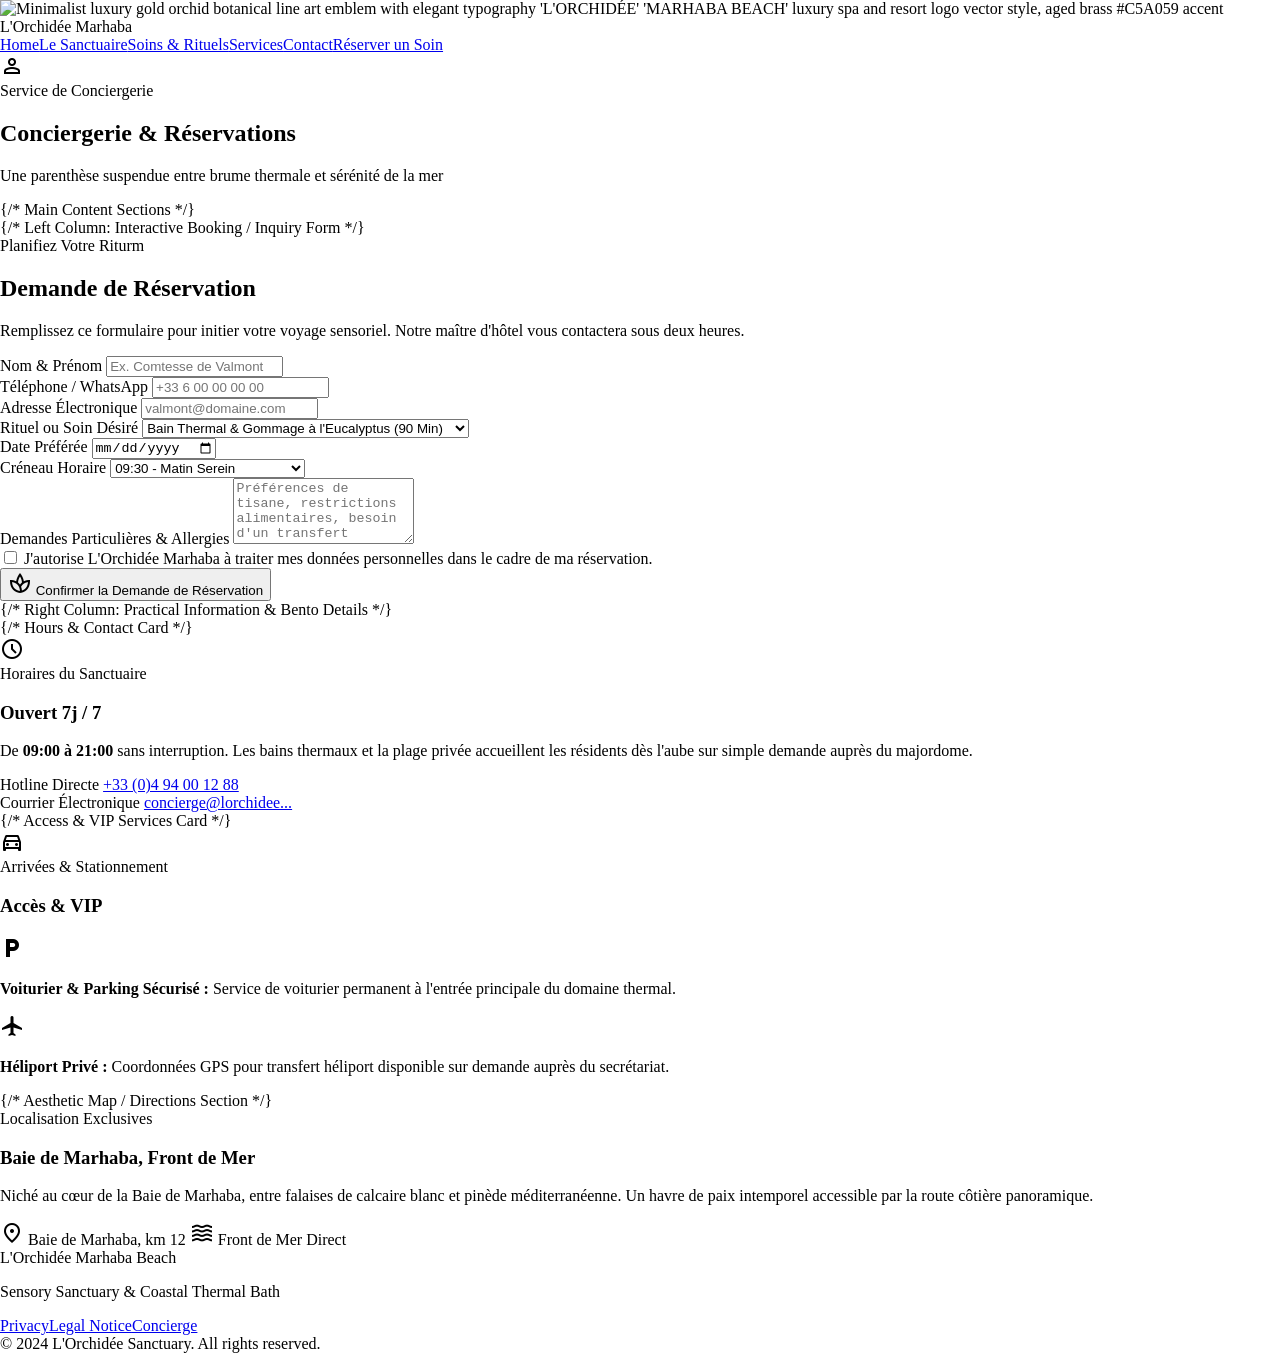
==== contact.html @ 9eafeb80 "Release: Spa L'Orchidée Marhaba Beach luxury website Co-authored-by: OpenBot <335604065+openbotgit[b" ====
<!DOCTYPE html>

<html lang="en"><head><meta charset="utf-8"/><meta content="width=device-width, initial-scale=1.0" name="viewport"/><meta content="web_standard" name="shell-type"/><style>@layer base{html,body{margin:0;padding:0;}body{overscroll-behavior:none;}main>:first-child{margin-top:0!important;}main>:last-child{margin-bottom:0!important;}}::-webkit-scrollbar{display:none;}</style><script src="https://cdn.tailwindcss.com"></script><script id="tailwind-config">tailwind.config = {"darkMode": "class", "theme": {"extend": {"colors": {"tertiary-fixed": "#ece0db", "tertiary-fixed-dim": "#cfc4c0", "surface-container-high": "#ece7e2", "error": "#ba1a1a", "surface-container": "#f2ede8", "secondary-container": "#d4e4ce", "primary": "#775a19", "primary-fixed-dim": "#e9c176", "on-primary-container": "#4e3700", "primary-container": "#c5a059", "surface-tint": "#775a19", "surface-dim": "#ded9d4", "secondary-fixed": "#d7e7d1", "on-tertiary": "#ffffff", "on-tertiary-container": "#403936", "on-secondary-fixed-variant": "#3c4b3a", "inverse-surface": "#32302d", "on-secondary-fixed": "#111f11", "surface-container-highest": "#e6e2dd", "surface-container-lowest": "#ffffff", "on-background": "#1d1b19", "background": "#fef8f3", "outline": "#7f7667", "on-surface": "#1d1b19", "secondary": "#536251", "on-error": "#ffffff", "on-primary": "#ffffff", "surface": "#fef8f3", "surface-container-low": "#f8f3ee", "secondary-fixed-dim": "#bbcbb6", "on-secondary-container": "#586755", "on-error-container": "#93000a", "error-container": "#ffdad6", "primary-fixed": "#ffdea5", "on-primary-fixed": "#261900", "on-secondary": "#ffffff", "inverse-primary": "#e9c176", "tertiary": "#655d59", "on-tertiary-fixed": "#201a18", "outline-variant": "#d1c5b4", "on-surface-variant": "#4e4639", "surface-variant": "#e6e2dd", "surface-bright": "#fef8f3", "inverse-on-surface": "#f5f0eb", "on-tertiary-fixed-variant": "#4c4542", "tertiary-container": "#ada39f", "on-primary-fixed-variant": "#5d4201"}, "borderRadius": {"DEFAULT": "0.125rem", "lg": "0.25rem", "xl": "0.5rem", "full": "0.75rem"}, "spacing": {"margin-desktop": "4rem", "space-xs": "0.375rem", "space-sm": "0.75rem", "margin-tablet": "2.5rem", "space-xl": "3.5rem", "space-md": "1.25rem", "gutter": "1.5rem", "gutter-desktop": "2.5rem", "margin": "1.25rem", "space-lg": "2.25rem"}, "fontFamily": {"headline-md": ["Playfair Display"], "display-hero": ["Playfair Display"], "display-hero-mobile": ["Playfair Display"], "body-lg": ["Plus Jakarta Sans"], "subheading": ["Plus Jakarta Sans"], "headline-sm": ["Playfair Display"], "headline-lg": ["Playfair Display"], "headline-lg-mobile": ["Playfair Display"], "label-caps": ["Plus Jakarta Sans"], "body-md": ["Plus Jakarta Sans"], "caption": ["Plus Jakarta Sans"]}, "fontSize": {"headline-md": ["28px", {"lineHeight": "36px", "letterSpacing": "0em", "fontWeight": "500"}], "display-hero": ["56px", {"lineHeight": "64px", "letterSpacing": "-0.02em", "fontWeight": "400"}], "display-hero-mobile": ["36px", {"lineHeight": "44px", "letterSpacing": "-0.01em", "fontWeight": "400"}], "body-lg": ["16px", {"lineHeight": "26px", "letterSpacing": "0.005em", "fontWeight": "400"}], "subheading": ["18px", {"lineHeight": "28px", "letterSpacing": "0.01em", "fontWeight": "400"}], "headline-sm": ["22px", {"lineHeight": "30px", "letterSpacing": "0.01em", "fontWeight": "500"}], "headline-lg": ["40px", {"lineHeight": "48px", "letterSpacing": "-0.01em", "fontWeight": "400"}], "headline-lg-mobile": ["28px", {"lineHeight": "36px", "letterSpacing": "0em", "fontWeight": "400"}], "label-caps": ["11px", {"lineHeight": "16px", "letterSpacing": "0.14em", "fontWeight": "600"}], "body-md": ["14px", {"lineHeight": "22px", "letterSpacing": "0.01em", "fontWeight": "400"}], "caption": ["12px", {"lineHeight": "18px", "letterSpacing": "0.02em", "fontWeight": "400"}]}}}};</script>
<link href="https://fonts.googleapis.com/css2?family=Material+Symbols+Outlined:wght,FILL@100..700,0..1&amp;display=swap" rel="stylesheet"/>
<link href="https://fonts.googleapis.com/css2?family=Playfair+Display:wght@100..900&amp;family=Plus+Jakarta+Sans:wght@100..900&amp;display=swap" rel="stylesheet"/>
<link href="https://fonts.googleapis.com/css2?family=Material+Symbols+Outlined:wght,FILL@100..700,0..1&amp;display=swap" rel="stylesheet"/></head><body class="bg-surface font-body-md text-on-surface"><header class="fixed top-0 w-full z-50 bg-[#2C2623]/90 backdrop-blur-xl shadow-[0_1px_8px_rgba(0,0,0,0.04)]"><div class="h-20 max-w-[1440px] mx-auto px-gutter-desktop flex items-center justify-between"><div class="flex items-center gap-space-md"><img alt="Minimalist luxury gold orchid botanical line art emblem with elegant typography 'L'ORCHIDÉE' 'MARHABA BEACH' luxury spa and resort logo vector style, aged brass #C5A059 accent" class="h-8 w-auto object-contain" src="https://lh3.googleusercontent.com/aida-public/[base64]"/><span class="font-headline-md text-primary-fixed-dim tracking-wider uppercase text-[20px]">L'Orchidée Marhaba</span></div><nav class="hidden lg:flex items-center gap-space-lg" data-active-classes="bg-primary-container text-on-primary-container font-semibold rounded-lg"><a class="text-body-md text-[#F5F0EB]/80 hover:text-white transition-colors" data-path="home" href="index.html">Home</a><a class="text-body-md text-[#F5F0EB]/80 hover:text-white transition-colors" data-path="le-sanctuaire" href="index.html">Le Sanctuaire</a><a class="text-body-md text-[#F5F0EB]/80 hover:text-white transition-colors" data-path="soins-rituels" href="index.html">Soins &amp; Rituels</a><a class="text-body-md text-[#F5F0EB]/80 hover:text-white transition-colors" data-path="services" href="index.html">Services</a><a aria-current="page" class="transition-colors bg-primary-container text-on-primary-container font-semibold rounded-lg" data-path="contact" href="contact.html">Contact</a><a class="px-space-md py-space-xs bg-primary-container text-on-primary-container font-label-caps rounded-lg hover:bg-primary-fixed-dim transition-all" data-path="reserver-un-soin" href="index.html">Réserver un Soin</a></nav><div class="w-8 h-8 rounded-full bg-primary flex items-center justify-center"><span class="material-symbols-outlined text-on-primary text-[18px]">person</span></div></div></header><main class="w-full pt-20 bg-surface"><div class="flex flex-col w-full bg-surface text-on-surface">
<!-- Hero Section -->
<section class="relative w-full h-[614px] min-h-[450px] flex items-center justify-center overflow-hidden bg-[#2C2623]">
<div class="absolute inset-0 bg-cover bg-center opacity-45 mix-blend-luminosity scale-105 transition-transform duration-1000" data-alt="An ultra-luxury Mediterranean beach spa resort exterior at twilight with warm interior lighting reflecting on still thermal pools, aged brass accents, raw linen drapery, and soft coastal mist under a star-lit evening sky." style="background-image: url('https://lh3.googleusercontent.com/aida-public/[base64]')"></div>
<div class="absolute inset-0 bg-gradient-to-t from-[#2C2623] via-transparent to-[#2C2623]/60"></div>
<div class="relative z-10 max-w-4xl mx-auto px-gutter-desktop text-center flex flex-col items-center gap-space-md pt-12">
<span class="font-label-caps text-primary-fixed-dim uppercase tracking-[0.2em] px-4 py-1.5 rounded-full bg-[#2C2623]/80 border border-[#C5A059]/30 backdrop-blur-md">Service de Conciergerie</span>
<h1 class="font-display-hero text-white text-[44px] md:text-display-hero leading-tight">Conciergerie &amp; Réservations</h1>
<p class="font-subheading text-[#F5F0EB]/90 max-w-2xl font-light italic">Une parenthèse suspendue entre brume thermale et sérénité de la mer</p>
</div>
</section>

  {/* Main Content Sections */}
  <section class="max-w-[1440px] mx-auto px-gutter-desktop py-space-xl w-full grid grid-cols-1 lg:grid-cols-12 gap-space-xl items-start">
    
    {/* Left Column: Interactive Booking / Inquiry Form */}
    <div class="lg:col-span-7 bg-surface-container-low p-8 md:p-12 rounded-xl shadow-[0_20px_48px_-12px_rgba(44,38,35,0.06),0_4px_16px_-2px_rgba(197,160,89,0.04)] relative">
<div class="absolute top-0 right-0 w-32 h-32 bg-primary/5 rounded-bl-full pointer-events-none"></div>
<div class="flex flex-col gap-space-xs mb-8">
<span class="font-label-caps text-primary uppercase">Planifiez Votre Riturm</span>
<h2 class="font-headline-lg text-on-surface">Demande de Réservation</h2>
<p class="font-body-md text-on-surface-variant">Remplissez ce formulaire pour initier votre voyage sensoriel. Notre maître d'hôtel vous contactera sous deux heures.</p>
</div>
<form class="flex flex-col gap-space-md" id="reservation-form" onsubmit="event.preventDefault(); alert('Votre demande de réservation a été transmise avec succès à notre conciergerie.');">
<div class="grid grid-cols-1 md:grid-cols-2 gap-space-md">
<div class="flex flex-col gap-space-xs">
<label class="font-label-caps text-on-surface-variant" for="fullName">Nom &amp; Prénom</label>
<input class="bg-surface border-b border-[#C5A059]/60 px-4 py-3 text-on-surface focus:outline-none focus:border-[#C5A059] transition-colors" id="fullName" placeholder="Ex. Comtesse de Valmont" required="" type="text"/>
</div>
<div class="flex flex-col gap-space-xs">
<label class="font-label-caps text-on-surface-variant" for="phone">Téléphone / WhatsApp</label>
<input class="bg-surface border-b border-[#C5A059]/60 px-4 py-3 text-on-surface focus:outline-none focus:border-[#C5A059] transition-colors" id="phone" placeholder="+33 6 00 00 00 00" required="" type="tel"/>
</div>
</div>
<div class="grid grid-cols-1 md:grid-cols-2 gap-space-md">
<div class="flex flex-col gap-space-xs">
<label class="font-label-caps text-on-surface-variant" for="email">Adresse Électronique</label>
<input class="bg-surface border-b border-[#C5A059]/60 px-4 py-3 text-on-surface focus:outline-none focus:border-[#C5A059] transition-colors" id="email" placeholder="valmont@domaine.com" required="" type="email"/>
</div>
<div class="flex flex-col gap-space-xs">
<label class="font-label-caps text-on-surface-variant" for="service">Rituel ou Soin Désiré</label>
<select class="bg-surface border-b border-[#C5A059]/60 px-4 py-3 text-on-surface focus:outline-none focus:border-[#C5A059] transition-colors" id="service">
<option>Bain Thermal &amp; Gommage à l'Eucalyptus (90 Min)</option>
<option>Massage Signature Aux Pierres Chaudes (60 Min)</option>
<option>Rituel Complet de l'Orchidée &amp; Mer (180 Min)</option>
<option>Soin Visage Éclat Minéral &amp; Brume Marine (75 Min)</option>
</select>
</div>
</div>
<div class="grid grid-cols-1 md:grid-cols-2 gap-space-md">
<div class="flex flex-col gap-space-xs">
<label class="font-label-caps text-on-surface-variant" for="date">Date Préférée</label>
<input class="bg-surface border-b border-[#C5A059]/60 px-4 py-3 text-on-surface focus:outline-none focus:border-[#C5A059] transition-colors" id="date" required="" type="date"/>
</div>
<div class="flex flex-col gap-space-xs">
<label class="font-label-caps text-on-surface-variant" for="time">Créneau Horaire</label>
<select class="bg-surface border-b border-[#C5A059]/60 px-4 py-3 text-on-surface focus:outline-none focus:border-[#C5A059] transition-colors" id="time">
<option>09:30 - Matin Serein</option>
<option>11:00 - Midi Solaire</option>
<option>14:30 - Après-midi Suspendu</option>
<option>17:00 - Crépuscule Thermal</option>
<option>19:30 - Nocturne Étoilé</option>
</select>
</div>
</div>
<div class="flex flex-col gap-space-xs mt-2">
<label class="font-label-caps text-on-surface-variant" for="requests">Demandes Particulières &amp; Allergies</label>
<textarea class="bg-surface border-b border-[#C5A059]/60 px-4 py-3 text-on-surface focus:outline-none focus:border-[#C5A059] transition-colors resize-none" id="requests" placeholder="Préférences de tisane, restrictions alimentaires, besoin d'un transfert héliport..." rows="4"></textarea>
</div>
<div class="flex items-center gap-space-sm mt-4">
<input class="w-4 h-4 accent-primary" id="privacy" required="" type="checkbox"/>
<label class="text-caption text-on-surface-variant" for="privacy">J'autorise L'Orchidée Marhaba à traiter mes données personnelles dans le cadre de ma réservation.</label>
</div>
<button class="mt-6 w-full py-4 bg-[#2C2623] text-[#F5F0EB] hover:bg-primary transition-all font-label-caps uppercase tracking-wider rounded-lg shadow-md flex items-center justify-center gap-2" type="submit">
<span class="material-symbols-outlined text-[18px]">spa</span>
          Confirmer la Demande de Réservation
        </button>
</form>
</div>

    {/* Right Column: Practical Information &amp; Bento Details */}
    <div class="lg:col-span-5 flex flex-col gap-space-lg">
      
      {/* Hours &amp; Contact Card */}
      <div class="bg-surface-container-high p-8 rounded-xl shadow-sm flex flex-col gap-space-md border border-[#C5A059]/20">
<div class="flex items-center gap-3">
<div class="w-10 h-10 rounded-full bg-primary/10 flex items-center justify-center text-primary">
<span class="material-symbols-outlined text-[20px]">schedule</span>
</div>
<div>
<span class="font-label-caps text-primary uppercase">Horaires du Sanctuaire</span>
<h3 class="font-headline-sm text-on-surface">Ouvert 7j / 7</h3>
</div>
</div>
<p class="font-body-md text-on-surface-variant border-l-2 border-[#C5A059]/40 pl-4">
          De <strong class="text-on-surface font-medium">09:00 à 21:00</strong> sans interruption. Les bains thermaux et la plage privée accueillent les résidents dès l'aube sur simple demande auprès du majordome.
        </p>
<div class="grid grid-cols-1 sm:grid-cols-2 gap-4 mt-2">
<div class="bg-surface p-4 rounded-lg flex flex-col gap-1">
<span class="font-label-caps text-primary uppercase">Hotline Directe</span>
<a class="font-subheading text-on-surface hover:text-primary transition-colors" href="tel:+33494001288">+33 (0)4 94 00 12 88</a>
</div>
<div class="bg-surface p-4 rounded-lg flex flex-col gap-1">
<span class="font-label-caps text-primary uppercase">Courrier Électronique</span>
<a class="font-body-md text-on-surface hover:text-primary transition-colors truncate" href="mailto:concierge@lorchidee-marhaba.com">concierge@lorchidee...</a>
</div>
</div>
</div>

      {/* Access &amp; VIP Services Card */}
      <div class="bg-surface-container-high p-8 rounded-xl shadow-sm flex flex-col gap-space-md border border-[#C5A059]/20">
<div class="flex items-center gap-3">
<div class="w-10 h-10 rounded-full bg-primary/10 flex items-center justify-center text-primary">
<span class="material-symbols-outlined text-[20px]">directions_car</span>
</div>
<div>
<span class="font-label-caps text-primary uppercase">Arrivées &amp; Stationnement</span>
<h3 class="font-headline-sm text-on-surface">Accès &amp; VIP</h3>
</div>
</div>
<div class="flex flex-col gap-3 font-body-md text-on-surface-variant">
<div class="flex items-start gap-3">
<span class="material-symbols-outlined text-primary text-[18px] mt-1">local_parking</span>
<p><strong class="text-on-surface">Voiturier &amp; Parking Sécurisé :</strong> Service de voiturier permanent à l'entrée principale du domaine thermal.</p>
</div>
<div class="flex items-start gap-3">
<span class="material-symbols-outlined text-primary text-[18px] mt-1">flight</span>
<p><strong class="text-on-surface">Héliport Privé :</strong> Coordonnées GPS pour transfert héliport disponible sur demande auprès du secrétariat.</p>
</div>
</div>
</div>
</div>
</section>

  {/* Aesthetic Map / Directions Section */}
  <section class="max-w-[1440px] mx-auto px-gutter-desktop pb-space-xl w-full">
<div class="bg-[#2C2623] text-[#F5F0EB] p-8 md:p-12 rounded-xl relative overflow-hidden flex flex-col lg:flex-row items-center justify-between gap-space-xl">
<div class="absolute inset-0 bg-cover bg-center opacity-20 pointer-events-none" data-alt="Topographic aerial view of a pristine Mediterranean coastal bay with turquoise waters, golden sand beaches, and lush pine forests surrounding the modern luxury resort of L'Orchidée Marhaba Beach." style="background-image: url('https://lh3.googleusercontent.com/aida-public/[base64]')"></div>
<div class="relative z-10 flex flex-col gap-space-sm max-w-xl">
<span class="font-label-caps text-primary-fixed-dim uppercase tracking-widest">Localisation Exclusives</span>
<h3 class="font-headline-lg text-white">Baie de Marhaba, Front de Mer</h3>
<p class="font-body-md text-[#F5F0EB]/80 leading-relaxed">
          Niché au cœur de la Baie de Marhaba, entre falaises de calcaire blanc et pinède méditerranéenne. Un havre de paix intemporel accessible par la route côtière panoramique.
        </p>
<div class="flex items-center gap-4 mt-2">
<span class="inline-flex items-center gap-1.5 text-caption text-primary-fixed-dim bg-white/10 px-3 py-1.5 rounded-full">
<span class="material-symbols-outlined text-[16px]">location_on</span> Baie de Marhaba, km 12
          </span>
<span class="inline-flex items-center gap-1.5 text-caption text-primary-fixed-dim bg-white/10 px-3 py-1.5 rounded-full">
<span class="material-symbols-outlined text-[16px]">waves</span> Front de Mer Direct
          </span>
</div>
</div>
<div class="relative z-10 w-full lg:w-[450px] h-[300px] rounded-lg overflow-hidden shadow-2xl border border-[#C5A059]/40">
<div class="w-full h-full bg-cover bg-center" data-location="Baie de Marhaba, Front de Mer" style="background-image: url('https://www.gstatic.com/labs-code/stitch/stitch-placeholder-300x300.svg')"></div>
</div>
</div>
</section>
</div></main><footer class="w-full bg-[#2C2623] text-[#F5F0EB] py-space-xl"><div class="max-w-[1440px] mx-auto px-gutter-desktop flex flex-col md:flex-row justify-between items-center gap-space-lg"><div class="flex flex-col items-center md:items-start gap-space-xs"><span class="font-headline-md text-primary-fixed-dim text-[20px]">L'Orchidée Marhaba Beach</span><p class="text-caption text-[#F5F0EB]/60">Sensory Sanctuary &amp; Coastal Thermal Bath</p></div><div class="flex gap-space-lg text-caption uppercase tracking-widest text-[#F5F0EB]/80"><a class="hover:text-primary-fixed-dim" href="index.html">Privacy</a><a class="hover:text-primary-fixed-dim" href="index.html">Legal Notice</a><a class="hover:text-primary-fixed-dim" href="index.html">Concierge</a></div><div class="text-caption text-[#F5F0EB]/40">© 2024 L'Orchidée Sanctuary. All rights reserved.</div></div></footer></body></html>
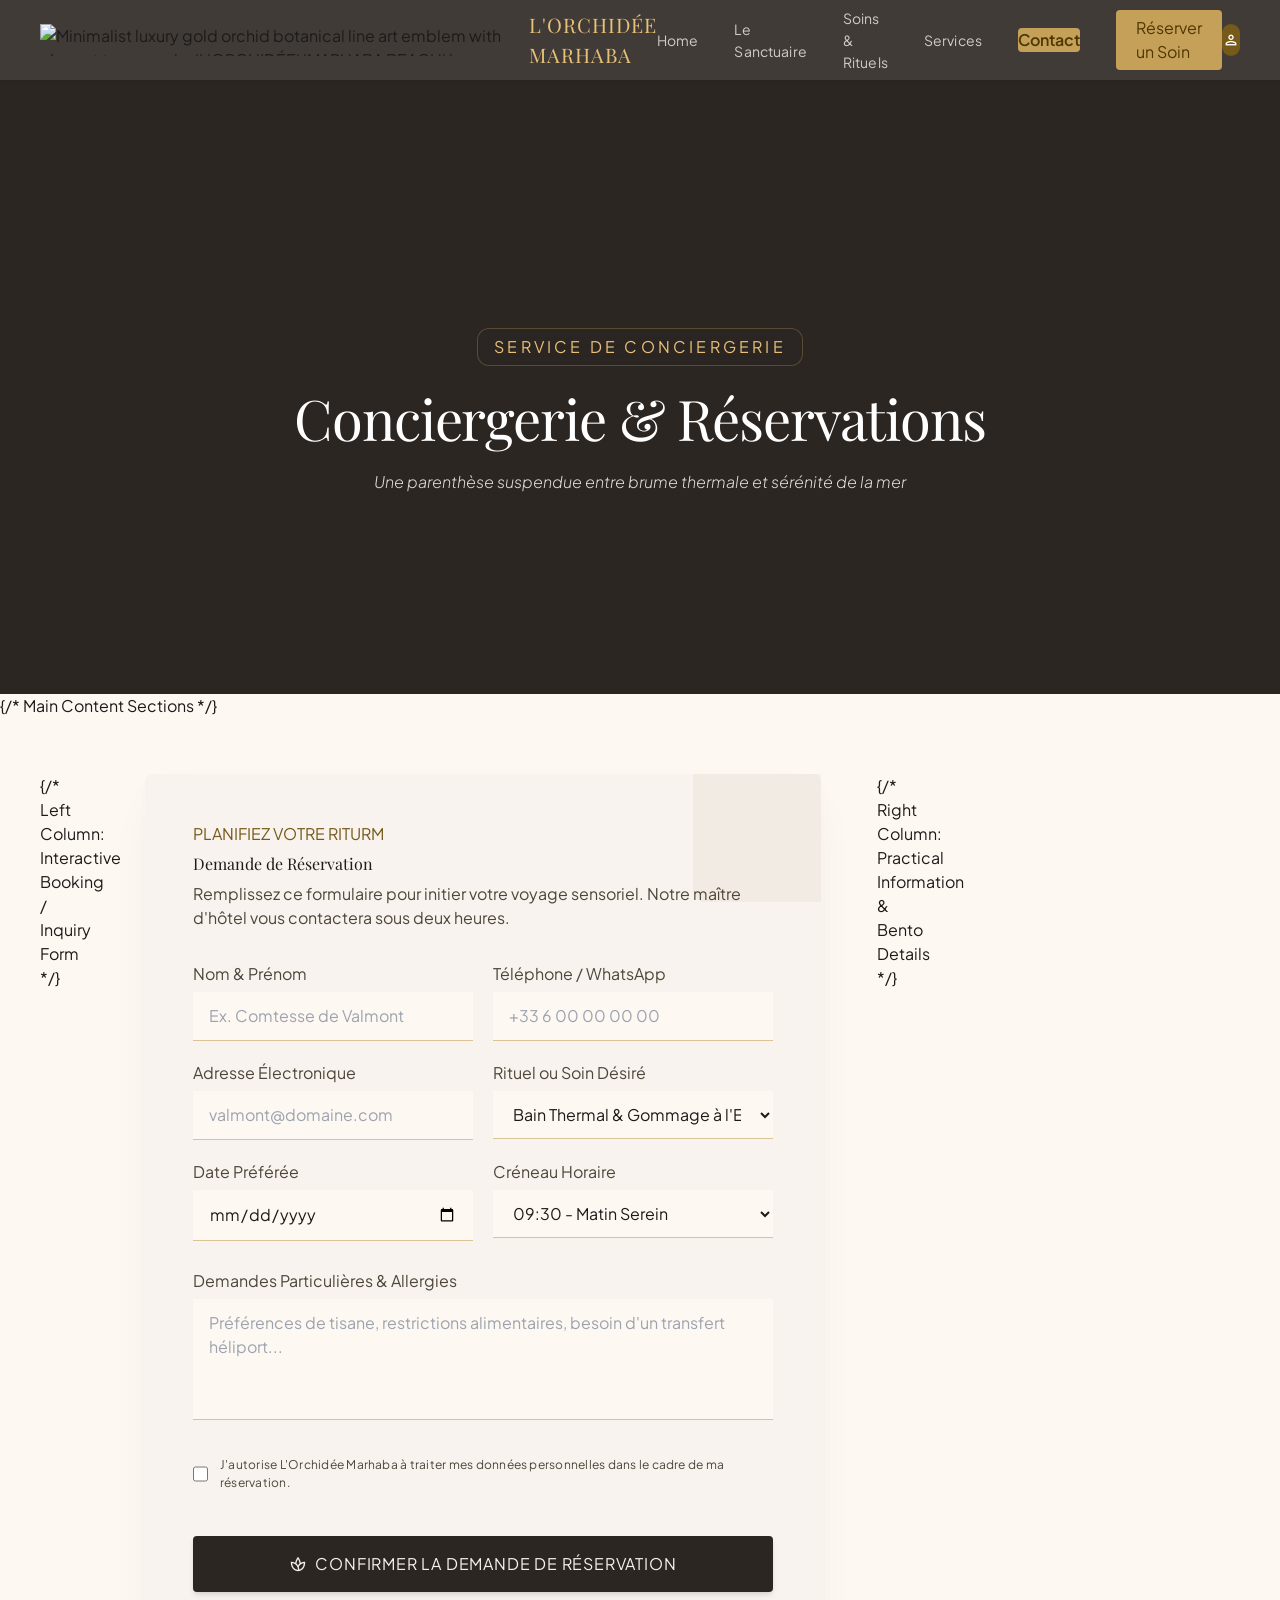
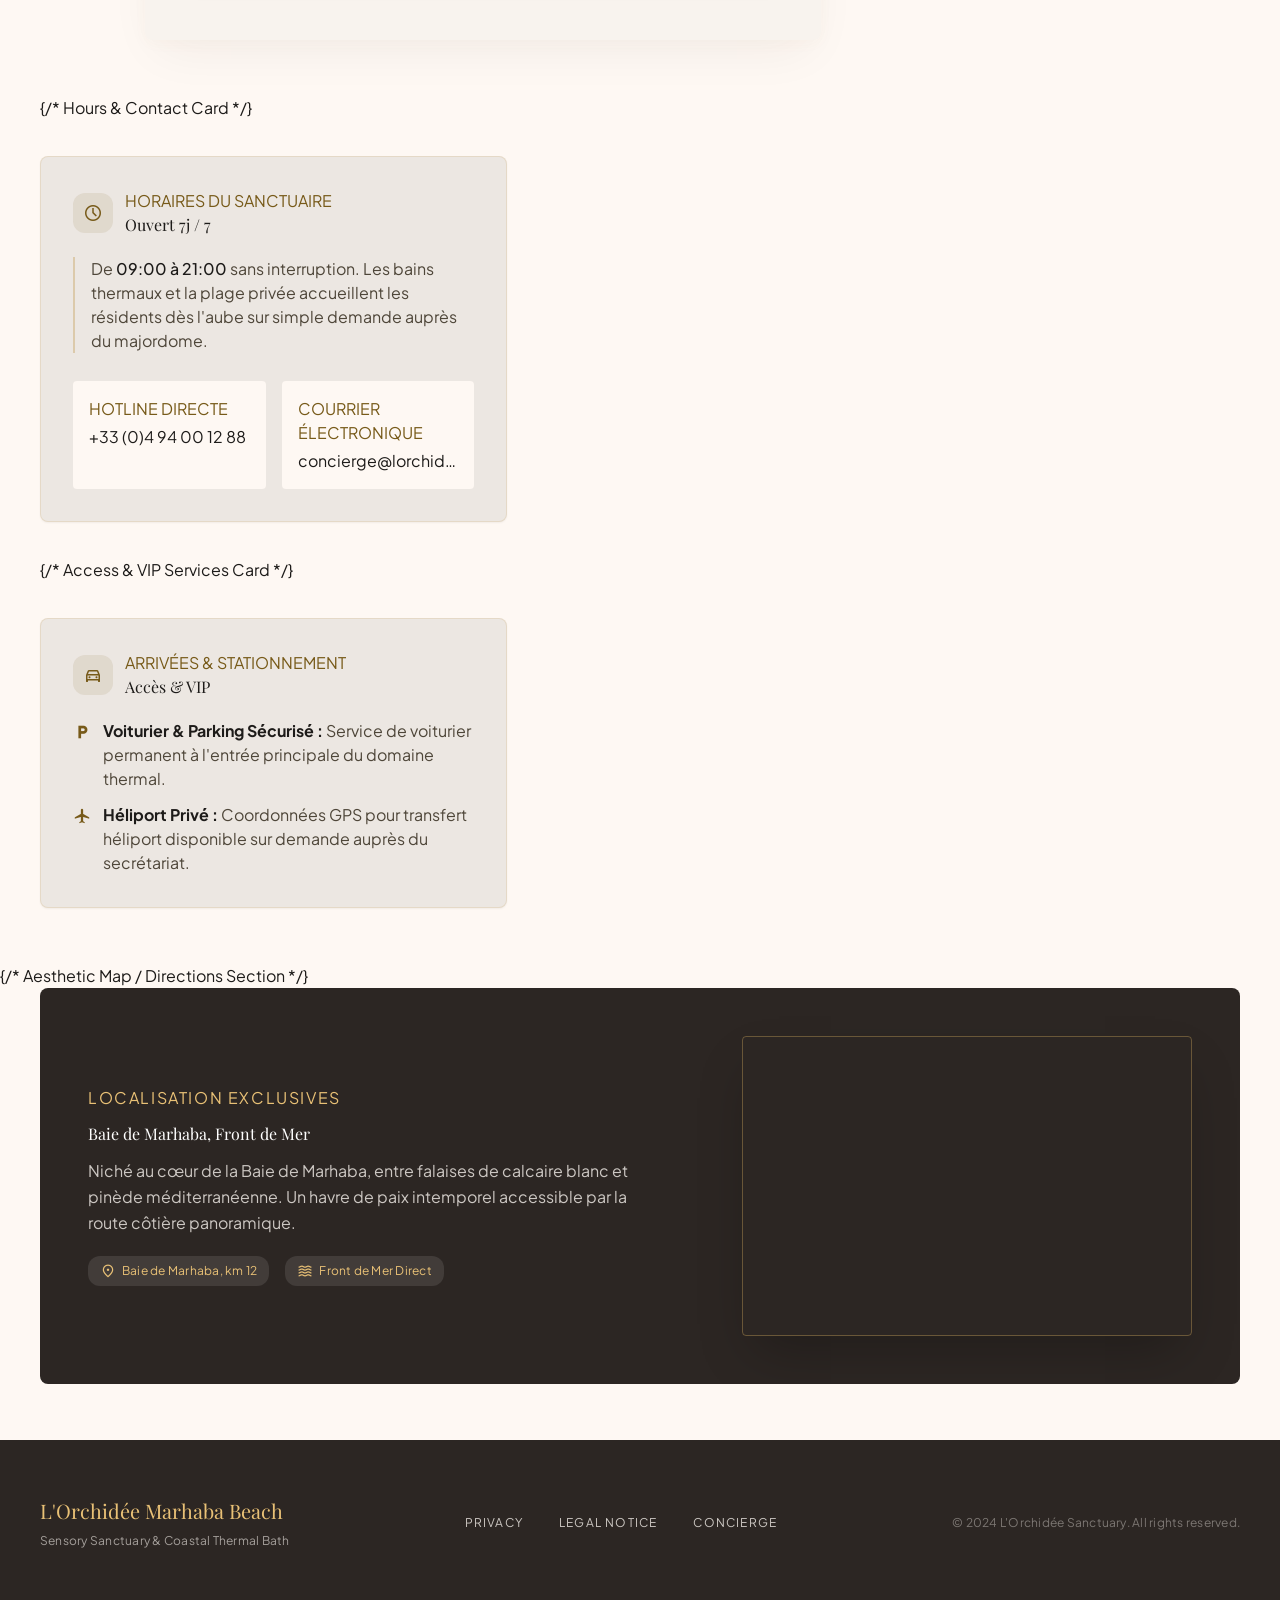
==== commit e35d1887: "Production build: replace Tailwind CDN with compiled styles.css and add favicon Co-authored-by: Open" ====
--- a/contact.html
+++ b/contact.html
@@ -1,9 +1,12 @@
 <!DOCTYPE html>
 
-<html lang="en"><head><meta charset="utf-8"/><meta content="width=device-width, initial-scale=1.0" name="viewport"/><meta content="web_standard" name="shell-type"/><style>@layer base{html,body{margin:0;padding:0;}body{overscroll-behavior:none;}main>:first-child{margin-top:0!important;}main>:last-child{margin-bottom:0!important;}}::-webkit-scrollbar{display:none;}</style><script src="https://cdn.tailwindcss.com"></script><script id="tailwind-config">tailwind.config = {"darkMode": "class", "theme": {"extend": {"colors": {"tertiary-fixed": "#ece0db", "tertiary-fixed-dim": "#cfc4c0", "surface-container-high": "#ece7e2", "error": "#ba1a1a", "surface-container": "#f2ede8", "secondary-container": "#d4e4ce", "primary": "#775a19", "primary-fixed-dim": "#e9c176", "on-primary-container": "#4e3700", "primary-container": "#c5a059", "surface-tint": "#775a19", "surface-dim": "#ded9d4", "secondary-fixed": "#d7e7d1", "on-tertiary": "#ffffff", "on-tertiary-container": "#403936", "on-secondary-fixed-variant": "#3c4b3a", "inverse-surface": "#32302d", "on-secondary-fixed": "#111f11", "surface-container-highest": "#e6e2dd", "surface-container-lowest": "#ffffff", "on-background": "#1d1b19", "background": "#fef8f3", "outline": "#7f7667", "on-surface": "#1d1b19", "secondary": "#536251", "on-error": "#ffffff", "on-primary": "#ffffff", "surface": "#fef8f3", "surface-container-low": "#f8f3ee", "secondary-fixed-dim": "#bbcbb6", "on-secondary-container": "#586755", "on-error-container": "#93000a", "error-container": "#ffdad6", "primary-fixed": "#ffdea5", "on-primary-fixed": "#261900", "on-secondary": "#ffffff", "inverse-primary": "#e9c176", "tertiary": "#655d59", "on-tertiary-fixed": "#201a18", "outline-variant": "#d1c5b4", "on-surface-variant": "#4e4639", "surface-variant": "#e6e2dd", "surface-bright": "#fef8f3", "inverse-on-surface": "#f5f0eb", "on-tertiary-fixed-variant": "#4c4542", "tertiary-container": "#ada39f", "on-primary-fixed-variant": "#5d4201"}, "borderRadius": {"DEFAULT": "0.125rem", "lg": "0.25rem", "xl": "0.5rem", "full": "0.75rem"}, "spacing": {"margin-desktop": "4rem", "space-xs": "0.375rem", "space-sm": "0.75rem", "margin-tablet": "2.5rem", "space-xl": "3.5rem", "space-md": "1.25rem", "gutter": "1.5rem", "gutter-desktop": "2.5rem", "margin": "1.25rem", "space-lg": "2.25rem"}, "fontFamily": {"headline-md": ["Playfair Display"], "display-hero": ["Playfair Display"], "display-hero-mobile": ["Playfair Display"], "body-lg": ["Plus Jakarta Sans"], "subheading": ["Plus Jakarta Sans"], "headline-sm": ["Playfair Display"], "headline-lg": ["Playfair Display"], "headline-lg-mobile": ["Playfair Display"], "label-caps": ["Plus Jakarta Sans"], "body-md": ["Plus Jakarta Sans"], "caption": ["Plus Jakarta Sans"]}, "fontSize": {"headline-md": ["28px", {"lineHeight": "36px", "letterSpacing": "0em", "fontWeight": "500"}], "display-hero": ["56px", {"lineHeight": "64px", "letterSpacing": "-0.02em", "fontWeight": "400"}], "display-hero-mobile": ["36px", {"lineHeight": "44px", "letterSpacing": "-0.01em", "fontWeight": "400"}], "body-lg": ["16px", {"lineHeight": "26px", "letterSpacing": "0.005em", "fontWeight": "400"}], "subheading": ["18px", {"lineHeight": "28px", "letterSpacing": "0.01em", "fontWeight": "400"}], "headline-sm": ["22px", {"lineHeight": "30px", "letterSpacing": "0.01em", "fontWeight": "500"}], "headline-lg": ["40px", {"lineHeight": "48px", "letterSpacing": "-0.01em", "fontWeight": "400"}], "headline-lg-mobile": ["28px", {"lineHeight": "36px", "letterSpacing": "0em", "fontWeight": "400"}], "label-caps": ["11px", {"lineHeight": "16px", "letterSpacing": "0.14em", "fontWeight": "600"}], "body-md": ["14px", {"lineHeight": "22px", "letterSpacing": "0.01em", "fontWeight": "400"}], "caption": ["12px", {"lineHeight": "18px", "letterSpacing": "0.02em", "fontWeight": "400"}]}}}};</script>
+<html lang="en"><head><meta charset="utf-8"/><meta content="width=device-width, initial-scale=1.0" name="viewport"/><meta content="web_standard" name="shell-type"/><style>@layer base{html,body{margin:0;padding:0;}body{overscroll-behavior:none;}main>:first-child{margin-top:0!important;}main>:last-child{margin-bottom:0!important;}}::-webkit-scrollbar{display:none;}</style>
 <link href="https://fonts.googleapis.com/css2?family=Material+Symbols+Outlined:wght,FILL@100..700,0..1&amp;display=swap" rel="stylesheet"/>
 <link href="https://fonts.googleapis.com/css2?family=Playfair+Display:wght@100..900&amp;family=Plus+Jakarta+Sans:wght@100..900&amp;display=swap" rel="stylesheet"/>
-<link href="https://fonts.googleapis.com/css2?family=Material+Symbols+Outlined:wght,FILL@100..700,0..1&amp;display=swap" rel="stylesheet"/></head><body class="bg-surface font-body-md text-on-surface"><header class="fixed top-0 w-full z-50 bg-[#2C2623]/90 backdrop-blur-xl shadow-[0_1px_8px_rgba(0,0,0,0.04)]"><div class="h-20 max-w-[1440px] mx-auto px-gutter-desktop flex items-center justify-between"><div class="flex items-center gap-space-md"><img alt="Minimalist luxury gold orchid botanical line art emblem with elegant typography 'L'ORCHIDÉE' 'MARHABA BEACH' luxury spa and resort logo vector style, aged brass #C5A059 accent" class="h-8 w-auto object-contain" src="https://lh3.googleusercontent.com/aida-public/[base64]"/><span class="font-headline-md text-primary-fixed-dim tracking-wider uppercase text-[20px]">L'Orchidée Marhaba</span></div><nav class="hidden lg:flex items-center gap-space-lg" data-active-classes="bg-primary-container text-on-primary-container font-semibold rounded-lg"><a class="text-body-md text-[#F5F0EB]/80 hover:text-white transition-colors" data-path="home" href="index.html">Home</a><a class="text-body-md text-[#F5F0EB]/80 hover:text-white transition-colors" data-path="le-sanctuaire" href="index.html">Le Sanctuaire</a><a class="text-body-md text-[#F5F0EB]/80 hover:text-white transition-colors" data-path="soins-rituels" href="index.html">Soins &amp; Rituels</a><a class="text-body-md text-[#F5F0EB]/80 hover:text-white transition-colors" data-path="services" href="index.html">Services</a><a aria-current="page" class="transition-colors bg-primary-container text-on-primary-container font-semibold rounded-lg" data-path="contact" href="contact.html">Contact</a><a class="px-space-md py-space-xs bg-primary-container text-on-primary-container font-label-caps rounded-lg hover:bg-primary-fixed-dim transition-all" data-path="reserver-un-soin" href="index.html">Réserver un Soin</a></nav><div class="w-8 h-8 rounded-full bg-primary flex items-center justify-center"><span class="material-symbols-outlined text-on-primary text-[18px]">person</span></div></div></header><main class="w-full pt-20 bg-surface"><div class="flex flex-col w-full bg-surface text-on-surface">
+<link href="https://fonts.googleapis.com/css2?family=Material+Symbols+Outlined:wght,FILL@100..700,0..1&amp;display=swap" rel="stylesheet"/><link rel="stylesheet" href="styles.css">
+<link rel="icon" type="image/svg+xml" href="favicon.svg">
+<link rel="shortcut icon" href="favicon.ico">
+</head><body class="bg-surface font-body-md text-on-surface"><header class="fixed top-0 w-full z-50 bg-[#2C2623]/90 backdrop-blur-xl shadow-[0_1px_8px_rgba(0,0,0,0.04)]"><div class="h-20 max-w-[1440px] mx-auto px-gutter-desktop flex items-center justify-between"><div class="flex items-center gap-space-md"><img alt="Minimalist luxury gold orchid botanical line art emblem with elegant typography 'L'ORCHIDÉE' 'MARHABA BEACH' luxury spa and resort logo vector style, aged brass #C5A059 accent" class="h-8 w-auto object-contain" src="https://lh3.googleusercontent.com/aida-public/[base64]"/><span class="font-headline-md text-primary-fixed-dim tracking-wider uppercase text-[20px]">L'Orchidée Marhaba</span></div><nav class="hidden lg:flex items-center gap-space-lg" data-active-classes="bg-primary-container text-on-primary-container font-semibold rounded-lg"><a class="text-body-md text-[#F5F0EB]/80 hover:text-white transition-colors" data-path="home" href="index.html">Home</a><a class="text-body-md text-[#F5F0EB]/80 hover:text-white transition-colors" data-path="le-sanctuaire" href="index.html">Le Sanctuaire</a><a class="text-body-md text-[#F5F0EB]/80 hover:text-white transition-colors" data-path="soins-rituels" href="index.html">Soins &amp; Rituels</a><a class="text-body-md text-[#F5F0EB]/80 hover:text-white transition-colors" data-path="services" href="index.html">Services</a><a aria-current="page" class="transition-colors bg-primary-container text-on-primary-container font-semibold rounded-lg" data-path="contact" href="contact.html">Contact</a><a class="px-space-md py-space-xs bg-primary-container text-on-primary-container font-label-caps rounded-lg hover:bg-primary-fixed-dim transition-all" data-path="reserver-un-soin" href="index.html">Réserver un Soin</a></nav><div class="w-8 h-8 rounded-full bg-primary flex items-center justify-center"><span class="material-symbols-outlined text-on-primary text-[18px]">person</span></div></div></header><main class="w-full pt-20 bg-surface"><div class="flex flex-col w-full bg-surface text-on-surface">
 <!-- Hero Section -->
 <section class="relative w-full h-[614px] min-h-[450px] flex items-center justify-center overflow-hidden bg-[#2C2623]">
 <div class="absolute inset-0 bg-cover bg-center opacity-45 mix-blend-luminosity scale-105 transition-transform duration-1000" data-alt="An ultra-luxury Mediterranean beach spa resort exterior at twilight with warm interior lighting reflecting on still thermal pools, aged brass accents, raw linen drapery, and soft coastal mist under a star-lit evening sky." style="background-image: url('https://lh3.googleusercontent.com/aida-public/[base64]')"></div>
--- a/styles.css
+++ b/styles.css
@@ -0,0 +1 @@
+*,:after,:before{--tw-border-spacing-x:0;--tw-border-spacing-y:0;--tw-translate-x:0;--tw-translate-y:0;--tw-rotate:0;--tw-skew-x:0;--tw-skew-y:0;--tw-scale-x:1;--tw-scale-y:1;--tw-pan-x: ;--tw-pan-y: ;--tw-pinch-zoom: ;--tw-scroll-snap-strictness:proximity;--tw-gradient-from-position: ;--tw-gradient-via-position: ;--tw-gradient-to-position: ;--tw-ordinal: ;--tw-slashed-zero: ;--tw-numeric-figure: ;--tw-numeric-spacing: ;--tw-numeric-fraction: ;--tw-ring-inset: ;--tw-ring-offset-width:0px;--tw-ring-offset-color:#fff;--tw-ring-color:rgba(59,130,246,.5);--tw-ring-offset-shadow:0 0 #0000;--tw-ring-shadow:0 0 #0000;--tw-shadow:0 0 #0000;--tw-shadow-colored:0 0 #0000;--tw-blur: ;--tw-brightness: ;--tw-contrast: ;--tw-grayscale: ;--tw-hue-rotate: ;--tw-invert: ;--tw-saturate: ;--tw-sepia: ;--tw-drop-shadow: ;--tw-backdrop-blur: ;--tw-backdrop-brightness: ;--tw-backdrop-contrast: ;--tw-backdrop-grayscale: ;--tw-backdrop-hue-rotate: ;--tw-backdrop-invert: ;--tw-backdrop-opacity: ;--tw-backdrop-saturate: ;--tw-backdrop-sepia: ;--tw-contain-size: ;--tw-contain-layout: ;--tw-contain-paint: ;--tw-contain-style: }::backdrop{--tw-border-spacing-x:0;--tw-border-spacing-y:0;--tw-translate-x:0;--tw-translate-y:0;--tw-rotate:0;--tw-skew-x:0;--tw-skew-y:0;--tw-scale-x:1;--tw-scale-y:1;--tw-pan-x: ;--tw-pan-y: ;--tw-pinch-zoom: ;--tw-scroll-snap-strictness:proximity;--tw-gradient-from-position: ;--tw-gradient-via-position: ;--tw-gradient-to-position: ;--tw-ordinal: ;--tw-slashed-zero: ;--tw-numeric-figure: ;--tw-numeric-spacing: ;--tw-numeric-fraction: ;--tw-ring-inset: ;--tw-ring-offset-width:0px;--tw-ring-offset-color:#fff;--tw-ring-color:rgba(59,130,246,.5);--tw-ring-offset-shadow:0 0 #0000;--tw-ring-shadow:0 0 #0000;--tw-shadow:0 0 #0000;--tw-shadow-colored:0 0 #0000;--tw-blur: ;--tw-brightness: ;--tw-contrast: ;--tw-grayscale: ;--tw-hue-rotate: ;--tw-invert: ;--tw-saturate: ;--tw-sepia: ;--tw-drop-shadow: ;--tw-backdrop-blur: ;--tw-backdrop-brightness: ;--tw-backdrop-contrast: ;--tw-backdrop-grayscale: ;--tw-backdrop-hue-rotate: ;--tw-backdrop-invert: ;--tw-backdrop-opacity: ;--tw-backdrop-saturate: ;--tw-backdrop-sepia: ;--tw-contain-size: ;--tw-contain-layout: ;--tw-contain-paint: ;--tw-contain-style: }/*! tailwindcss v3.4.19 | MIT License | https://tailwindcss.com*/*,:after,:before{box-sizing:border-box;border:0 solid #e5e7eb}:after,:before{--tw-content:""}:host,html{line-height:1.5;-webkit-text-size-adjust:100%;-moz-tab-size:4;-o-tab-size:4;tab-size:4;font-family:ui-sans-serif,system-ui,sans-serif,Apple Color Emoji,Segoe UI Emoji,Segoe UI Symbol,Noto Color Emoji;font-feature-settings:normal;font-variation-settings:normal;-webkit-tap-highlight-color:transparent}body{margin:0;line-height:inherit}hr{height:0;color:inherit;border-top-width:1px}abbr:where([title]){-webkit-text-decoration:underline dotted;text-decoration:underline dotted}h1,h2,h3,h4,h5,h6{font-size:inherit;font-weight:inherit}a{color:inherit;text-decoration:inherit}b,strong{font-weight:bolder}code,kbd,pre,samp{font-family:ui-monospace,SFMono-Regular,Menlo,Monaco,Consolas,Liberation Mono,Courier New,monospace;font-feature-settings:normal;font-variation-settings:normal;font-size:1em}small{font-size:80%}sub,sup{font-size:75%;line-height:0;position:relative;vertical-align:baseline}sub{bottom:-.25em}sup{top:-.5em}table{text-indent:0;border-color:inherit;border-collapse:collapse}button,input,optgroup,select,textarea{font-family:inherit;font-feature-settings:inherit;font-variation-settings:inherit;font-size:100%;font-weight:inherit;line-height:inherit;letter-spacing:inherit;color:inherit;margin:0;padding:0}button,select{text-transform:none}button,input:where([type=button]),input:where([type=reset]),input:where([type=submit]){-webkit-appearance:button;background-color:transparent;background-image:none}:-moz-focusring{outline:auto}:-moz-ui-invalid{box-shadow:none}progress{vertical-align:baseline}::-webkit-inner-spin-button,::-webkit-outer-spin-button{height:auto}[type=search]{-webkit-appearance:textfield;outline-offset:-2px}::-webkit-search-decoration{-webkit-appearance:none}::-webkit-file-upload-button{-webkit-appearance:button;font:inherit}summary{display:list-item}blockquote,dd,dl,figure,h1,h2,h3,h4,h5,h6,hr,p,pre{margin:0}fieldset{margin:0}fieldset,legend{padding:0}menu,ol,ul{list-style:none;margin:0;padding:0}dialog{padding:0}textarea{resize:vertical}input::-moz-placeholder,textarea::-moz-placeholder{opacity:1;color:#9ca3af}input::placeholder,textarea::placeholder{opacity:1;color:#9ca3af}[role=button],button{cursor:pointer}:disabled{cursor:default}audio,canvas,embed,iframe,img,object,svg,video{display:block;vertical-align:middle}img,video{max-width:100%;height:auto}[hidden]:where(:not([hidden=until-found])){display:none}.pointer-events-none{pointer-events:none}.fixed{position:fixed}.absolute{position:absolute}.relative{position:relative}.inset-0{inset:0}.-right-10{right:-2.5rem}.-top-10{top:-2.5rem}.bottom-0{bottom:0}.left-0{left:0}.right-0{right:0}.right-3{right:.75rem}.top-0{top:0}.top-3{top:.75rem}.z-10{z-index:10}.z-20{z-index:20}.z-50{z-index:50}.mx-auto{margin-left:auto;margin-right:auto}.-mt-20{margin-top:-5rem}.mb-1{margin-bottom:.25rem}.mb-10{margin-bottom:2.5rem}.mb-16{margin-bottom:4rem}.mb-2{margin-bottom:.5rem}.mb-3{margin-bottom:.75rem}.mb-4{margin-bottom:1rem}.mb-6{margin-bottom:1.5rem}.mb-8{margin-bottom:2rem}.mb-space-lg{margin-bottom:2.25rem}.mb-space-md{margin-bottom:1.25rem}.mb-space-sm{margin-bottom:.75rem}.mb-space-xl{margin-bottom:3.5rem}.mb-space-xs{margin-bottom:.375rem}.mt-1{margin-top:.25rem}.mt-12{margin-top:3rem}.mt-2{margin-top:.5rem}.mt-4{margin-top:1rem}.mt-6{margin-top:1.5rem}.mt-8{margin-top:2rem}.mt-space-lg{margin-top:2.25rem}.mt-space-md{margin-top:1.25rem}.mt-space-xs{margin-top:.375rem}.block{display:block}.inline-block{display:inline-block}.flex{display:flex}.inline-flex{display:inline-flex}.table{display:table}.grid{display:grid}.hidden{display:none}.h-0\.5{height:.125rem}.h-1{height:.25rem}.h-10{height:2.5rem}.h-11{height:2.75rem}.h-12{height:3rem}.h-16{height:4rem}.h-20{height:5rem}.h-32{height:8rem}.h-4{height:1rem}.h-40{height:10rem}.h-64{height:16rem}.h-8{height:2rem}.h-9{height:2.25rem}.h-96{height:24rem}.h-\[300px\]{height:300px}.h-\[614px\]{height:614px}.h-\[70vh\]{height:70vh}.h-auto{height:auto}.h-full{height:100%}.h-screen{height:100vh}.min-h-\[450px\]{min-height:450px}.min-h-\[500px\]{min-height:500px}.min-h-\[720px\]{min-height:720px}.w-1{width:.25rem}.w-10{width:2.5rem}.w-12{width:3rem}.w-16{width:4rem}.w-32{width:8rem}.w-4{width:1rem}.w-40{width:10rem}.w-8{width:2rem}.w-9{width:2.25rem}.w-96{width:24rem}.w-auto{width:auto}.w-full{width:100%}.max-w-2xl{max-width:42rem}.max-w-3xl{max-width:48rem}.max-w-4xl{max-width:56rem}.max-w-\[1120px\]{max-width:1120px}.max-w-\[1200px\]{max-width:1200px}.max-w-\[1440px\]{max-width:1440px}.max-w-md{max-width:28rem}.max-w-sm{max-width:24rem}.max-w-xl{max-width:36rem}.shrink-0{flex-shrink:0}.scale-100{--tw-scale-x:1;--tw-scale-y:1}.scale-100,.scale-105{transform:translate(var(--tw-translate-x),var(--tw-translate-y)) rotate(var(--tw-rotate)) skewX(var(--tw-skew-x)) skewY(var(--tw-skew-y)) scaleX(var(--tw-scale-x)) scaleY(var(--tw-scale-y))}.scale-105{--tw-scale-x:1.05;--tw-scale-y:1.05}.cursor-pointer{cursor:pointer}.resize-none{resize:none}.grid-cols-1{grid-template-columns:repeat(1,minmax(0,1fr))}.grid-cols-2{grid-template-columns:repeat(2,minmax(0,1fr))}.flex-col{flex-direction:column}.flex-wrap{flex-wrap:wrap}.items-start{align-items:flex-start}.items-end{align-items:flex-end}.items-center{align-items:center}.justify-center{justify-content:center}.justify-between{justify-content:space-between}.gap-1{gap:.25rem}.gap-1\.5{gap:.375rem}.gap-2{gap:.5rem}.gap-2\.5{gap:.625rem}.gap-3{gap:.75rem}.gap-4{gap:1rem}.gap-6{gap:1.5rem}.gap-8{gap:2rem}.gap-gutter-desktop{gap:2.5rem}.gap-space-lg{gap:2.25rem}.gap-space-md{gap:1.25rem}.gap-space-sm{gap:.75rem}.gap-space-xl{gap:3.5rem}.gap-space-xs{gap:.375rem}.space-y-2\.5>:not([hidden])~:not([hidden]){--tw-space-y-reverse:0;margin-top:calc(.625rem*(1 - var(--tw-space-y-reverse)));margin-bottom:calc(.625rem*var(--tw-space-y-reverse))}.space-y-3>:not([hidden])~:not([hidden]){--tw-space-y-reverse:0;margin-top:calc(.75rem*(1 - var(--tw-space-y-reverse)));margin-bottom:calc(.75rem*var(--tw-space-y-reverse))}.space-y-6>:not([hidden])~:not([hidden]){--tw-space-y-reverse:0;margin-top:calc(1.5rem*(1 - var(--tw-space-y-reverse)));margin-bottom:calc(1.5rem*var(--tw-space-y-reverse))}.overflow-hidden{overflow:hidden}.overflow-x-hidden{overflow-x:hidden}.scroll-smooth{scroll-behavior:smooth}.truncate{overflow:hidden;text-overflow:ellipsis;white-space:nowrap}.rounded{border-radius:.125rem}.rounded-2xl{border-radius:1rem}.rounded-full{border-radius:.75rem}.rounded-lg{border-radius:.25rem}.rounded-xl{border-radius:.5rem}.rounded-bl-full{border-bottom-left-radius:.75rem}.border{border-width:1px}.border-y{border-top-width:1px}.border-b,.border-y{border-bottom-width:1px}.border-b-2{border-bottom-width:2px}.border-l{border-left-width:1px}.border-l-2{border-left-width:2px}.border-t{border-top-width:1px}.border-\[\#8A9A86\]\/30{border-color:hsla(108,9%,56%,.3)}.border-\[\#C5A059\]{--tw-border-opacity:1;border-color:rgb(197 160 89/var(--tw-border-opacity,1))}.border-\[\#C5A059\]\/20{border-color:rgba(197,160,89,.2)}.border-\[\#C5A059\]\/30{border-color:rgba(197,160,89,.3)}.border-\[\#C5A059\]\/40{border-color:rgba(197,160,89,.4)}.border-\[\#C5A059\]\/50{border-color:rgba(197,160,89,.5)}.border-\[\#C5A059\]\/60{border-color:rgba(197,160,89,.6)}.border-primary-container\/20{border-color:rgba(197,160,89,.2)}.border-primary-container\/25{border-color:rgba(197,160,89,.25)}.border-primary-container\/30{border-color:rgba(197,160,89,.3)}.border-primary-container\/40{border-color:rgba(197,160,89,.4)}.border-primary-container\/50{border-color:rgba(197,160,89,.5)}.bg-\[\#2C2623\]{--tw-bg-opacity:1;background-color:rgb(44 38 35/var(--tw-bg-opacity,1))}.bg-\[\#2C2623\]\/80{background-color:rgba(44,38,35,.8)}.bg-\[\#2C2623\]\/90{background-color:rgba(44,38,35,.9)}.bg-\[\#8A9A86\]\/15{background-color:hsla(108,9%,56%,.15)}.bg-background{--tw-bg-opacity:1;background-color:rgb(254 248 243/var(--tw-bg-opacity,1))}.bg-inverse-surface{--tw-bg-opacity:1;background-color:rgb(50 48 45/var(--tw-bg-opacity,1))}.bg-inverse-surface\/30{background-color:rgba(50,48,45,.3)}.bg-inverse-surface\/40{background-color:rgba(50,48,45,.4)}.bg-inverse-surface\/50{background-color:rgba(50,48,45,.5)}.bg-inverse-surface\/60{background-color:rgba(50,48,45,.6)}.bg-primary{--tw-bg-opacity:1;background-color:rgb(119 90 25/var(--tw-bg-opacity,1))}.bg-primary-container{--tw-bg-opacity:1;background-color:rgb(197 160 89/var(--tw-bg-opacity,1))}.bg-primary-container\/10{background-color:rgba(197,160,89,.1)}.bg-primary-container\/20{background-color:rgba(197,160,89,.2)}.bg-primary\/10{background-color:rgba(119,90,25,.1)}.bg-primary\/20{background-color:rgba(119,90,25,.2)}.bg-primary\/5{background-color:rgba(119,90,25,.05)}.bg-secondary-container{--tw-bg-opacity:1;background-color:rgb(212 228 206/var(--tw-bg-opacity,1))}.bg-surface{--tw-bg-opacity:1;background-color:rgb(254 248 243/var(--tw-bg-opacity,1))}.bg-surface-container{--tw-bg-opacity:1;background-color:rgb(242 237 232/var(--tw-bg-opacity,1))}.bg-surface-container-high{--tw-bg-opacity:1;background-color:rgb(236 231 226/var(--tw-bg-opacity,1))}.bg-surface-container-high\/40{background-color:hsla(30,21%,91%,.4)}.bg-surface-container-low{--tw-bg-opacity:1;background-color:rgb(248 243 238/var(--tw-bg-opacity,1))}.bg-surface\/90{background-color:hsla(27,85%,97%,.9)}.bg-transparent{background-color:transparent}.bg-white\/10{background-color:hsla(0,0%,100%,.1)}.bg-\[radial-gradient\(circle_at_center\2c rgba\(0\2c 0\2c 0\2c 0\.1\)_0\%\2c rgba\(29\2c 27\2c 25\2c 0\.75\)_100\%\)\]{background-image:radial-gradient(circle at center,rgba(0,0,0,.1) 0,rgba(29,27,25,.75) 100%)}.bg-gradient-to-b{background-image:linear-gradient(to bottom,var(--tw-gradient-stops))}.bg-gradient-to-t{background-image:linear-gradient(to top,var(--tw-gradient-stops))}.from-\[\#2C2623\]{--tw-gradient-from:#2c2623 var(--tw-gradient-from-position);--tw-gradient-to:rgba(44,38,35,0) var(--tw-gradient-to-position);--tw-gradient-stops:var(--tw-gradient-from),var(--tw-gradient-to)}.from-\[\#2C2623\]\/70{--tw-gradient-from:rgba(44,38,35,.7) var(--tw-gradient-from-position);--tw-gradient-to:rgba(44,38,35,0) var(--tw-gradient-to-position);--tw-gradient-stops:var(--tw-gradient-from),var(--tw-gradient-to)}.from-inverse-surface\/80{--tw-gradient-from:rgba(50,48,45,.8) var(--tw-gradient-from-position);--tw-gradient-to:rgba(50,48,45,0) var(--tw-gradient-to-position);--tw-gradient-stops:var(--tw-gradient-from),var(--tw-gradient-to)}.from-inverse-surface\/90{--tw-gradient-from:rgba(50,48,45,.9) var(--tw-gradient-from-position);--tw-gradient-to:rgba(50,48,45,0) var(--tw-gradient-to-position);--tw-gradient-stops:var(--tw-gradient-from),var(--tw-gradient-to)}.via-\[\#2C2623\]\/50{--tw-gradient-to:rgba(44,38,35,0) var(--tw-gradient-to-position);--tw-gradient-stops:var(--tw-gradient-from),rgba(44,38,35,.5) var(--tw-gradient-via-position),var(--tw-gradient-to)}.via-inverse-surface\/30{--tw-gradient-to:rgba(50,48,45,0) var(--tw-gradient-to-position);--tw-gradient-stops:var(--tw-gradient-from),rgba(50,48,45,.3) var(--tw-gradient-via-position),var(--tw-gradient-to)}.via-inverse-surface\/35{--tw-gradient-to:rgba(50,48,45,0) var(--tw-gradient-to-position);--tw-gradient-stops:var(--tw-gradient-from),rgba(50,48,45,.35) var(--tw-gradient-via-position),var(--tw-gradient-to)}.via-transparent{--tw-gradient-to:transparent var(--tw-gradient-to-position);--tw-gradient-stops:var(--tw-gradient-from),transparent var(--tw-gradient-via-position),var(--tw-gradient-to)}.to-\[\#2C2623\]\/60{--tw-gradient-to:rgba(44,38,35,.6) var(--tw-gradient-to-position)}.to-\[\#FEF8F3\]{--tw-gradient-to:#fef8f3 var(--tw-gradient-to-position)}.to-inverse-surface\/90{--tw-gradient-to:rgba(50,48,45,.9) var(--tw-gradient-to-position)}.to-transparent{--tw-gradient-to:transparent var(--tw-gradient-to-position)}.bg-cover{background-size:cover}.bg-center{background-position:50%}.object-contain{-o-object-fit:contain;object-fit:contain}.object-cover{-o-object-fit:cover;object-fit:cover}.p-2{padding:.5rem}.p-4{padding:1rem}.p-6{padding:1.5rem}.p-8{padding:2rem}.p-space-lg{padding:2.25rem}.px-2{padding-left:.5rem;padding-right:.5rem}.px-2\.5{padding-left:.625rem;padding-right:.625rem}.px-3{padding-left:.75rem;padding-right:.75rem}.px-4{padding-left:1rem;padding-right:1rem}.px-5{padding-left:1.25rem;padding-right:1.25rem}.px-6{padding-left:1.5rem;padding-right:1.5rem}.px-8{padding-left:2rem;padding-right:2rem}.px-\[3rem\]{padding-left:3rem;padding-right:3rem}.px-gutter-desktop{padding-left:2.5rem;padding-right:2.5rem}.px-space-md{padding-left:1.25rem;padding-right:1.25rem}.px-space-sm{padding-left:.75rem;padding-right:.75rem}.py-0\.5{padding-top:.125rem;padding-bottom:.125rem}.py-1{padding-top:.25rem;padding-bottom:.25rem}.py-1\.5{padding-top:.375rem;padding-bottom:.375rem}.py-2\.5{padding-top:.625rem;padding-bottom:.625rem}.py-3{padding-top:.75rem;padding-bottom:.75rem}.py-3\.5{padding-top:.875rem;padding-bottom:.875rem}.py-4{padding-top:1rem;padding-bottom:1rem}.py-5{padding-top:1.25rem;padding-bottom:1.25rem}.py-\[5rem\]{padding-top:5rem;padding-bottom:5rem}.py-\[6rem\]{padding-top:6rem;padding-bottom:6rem}.py-space-md{padding-top:1.25rem;padding-bottom:1.25rem}.py-space-sm{padding-top:.75rem;padding-bottom:.75rem}.py-space-xl{padding-top:3.5rem;padding-bottom:3.5rem}.py-space-xs{padding-top:.375rem;padding-bottom:.375rem}.pb-10{padding-bottom:2.5rem}.pb-16{padding-bottom:4rem}.pb-space-xl{padding-bottom:3.5rem}.pl-4{padding-left:1rem}.pt-12{padding-top:3rem}.pt-16{padding-top:4rem}.pt-20{padding-top:5rem}.pt-6{padding-top:1.5rem}.pt-8{padding-top:2rem}.pt-space-md{padding-top:1.25rem}.pt-space-xl{padding-top:3.5rem}.text-center{text-align:center}.font-body-lg,.font-body-md,.font-caption{font-family:Plus Jakarta Sans}.font-display-hero,.font-headline-lg,.font-headline-md,.font-headline-sm{font-family:Playfair Display}.font-label-caps,.font-subheading{font-family:Plus Jakarta Sans}.text-\[10px\]{font-size:10px}.text-\[11px\]{font-size:11px}.text-\[15px\]{font-size:15px}.text-\[16px\]{font-size:16px}.text-\[18px\]{font-size:18px}.text-\[20px\]{font-size:20px}.text-\[24px\]{font-size:24px}.text-\[28px\]{font-size:28px}.text-\[32px\]{font-size:32px}.text-\[44px\]{font-size:44px}.text-\[9px\]{font-size:9px}.text-body-lg{font-size:16px;line-height:26px;letter-spacing:.005em;font-weight:400}.text-body-md{font-size:14px;line-height:22px;letter-spacing:.01em;font-weight:400}.text-caption{font-size:12px;line-height:18px;letter-spacing:.02em;font-weight:400}.text-display-hero-mobile{font-size:36px;line-height:44px;letter-spacing:-.01em;font-weight:400}.text-headline-lg{font-size:40px;line-height:48px;letter-spacing:-.01em;font-weight:400}.text-headline-lg-mobile{font-weight:400}.text-headline-lg-mobile,.text-headline-md{font-size:28px;line-height:36px;letter-spacing:0}.text-headline-md{font-weight:500}.text-headline-sm{font-size:22px;line-height:30px;letter-spacing:.01em;font-weight:500}.text-label-caps{font-size:11px;line-height:16px;letter-spacing:.14em;font-weight:600}.text-subheading{font-size:18px;line-height:28px;letter-spacing:.01em;font-weight:400}.font-light{font-weight:300}.font-medium{font-weight:500}.font-normal{font-weight:400}.font-semibold{font-weight:600}.uppercase{text-transform:uppercase}.italic{font-style:italic}.leading-relaxed{line-height:1.625}.leading-tight{line-height:1.25}.tracking-\[0\.22em\]{letter-spacing:.22em}.tracking-\[0\.2em\]{letter-spacing:.2em}.tracking-tight{letter-spacing:-.025em}.tracking-wide{letter-spacing:.025em}.tracking-wider{letter-spacing:.05em}.tracking-widest{letter-spacing:.1em}.text-\[\#475444\]{--tw-text-opacity:1;color:rgb(71 84 68/var(--tw-text-opacity,1))}.text-\[\#F5F0EB\]{--tw-text-opacity:1;color:rgb(245 240 235/var(--tw-text-opacity,1))}.text-\[\#F5F0EB\]\/40{color:hsla(30,33%,94%,.4)}.text-\[\#F5F0EB\]\/60{color:hsla(30,33%,94%,.6)}.text-\[\#F5F0EB\]\/80{color:hsla(30,33%,94%,.8)}.text-\[\#F5F0EB\]\/90{color:hsla(30,33%,94%,.9)}.text-on-primary{--tw-text-opacity:1;color:rgb(255 255 255/var(--tw-text-opacity,1))}.text-on-primary-container{--tw-text-opacity:1;color:rgb(78 55 0/var(--tw-text-opacity,1))}.text-on-secondary-container{--tw-text-opacity:1;color:rgb(88 103 85/var(--tw-text-opacity,1))}.text-on-surface{--tw-text-opacity:1;color:rgb(29 27 25/var(--tw-text-opacity,1))}.text-on-surface-variant{--tw-text-opacity:1;color:rgb(78 70 57/var(--tw-text-opacity,1))}.text-on-surface-variant\/80{color:rgba(78,70,57,.8)}.text-outline{--tw-text-opacity:1;color:rgb(127 118 103/var(--tw-text-opacity,1))}.text-primary{--tw-text-opacity:1;color:rgb(119 90 25/var(--tw-text-opacity,1))}.text-primary-container{--tw-text-opacity:1;color:rgb(197 160 89/var(--tw-text-opacity,1))}.text-primary-fixed{--tw-text-opacity:1;color:rgb(255 222 165/var(--tw-text-opacity,1))}.text-primary-fixed-dim{--tw-text-opacity:1;color:rgb(233 193 118/var(--tw-text-opacity,1))}.text-surface{--tw-text-opacity:1;color:rgb(254 248 243/var(--tw-text-opacity,1))}.text-surface\/80{color:hsla(27,85%,97%,.8)}.text-surface\/85{color:hsla(27,85%,97%,.85)}.text-surface\/90{color:hsla(27,85%,97%,.9)}.text-white{--tw-text-opacity:1;color:rgb(255 255 255/var(--tw-text-opacity,1))}.antialiased{-webkit-font-smoothing:antialiased;-moz-osx-font-smoothing:grayscale}.accent-primary{accent-color:#775a19}.opacity-20{opacity:.2}.opacity-45{opacity:.45}.mix-blend-luminosity{mix-blend-mode:luminosity}.shadow-2xl{--tw-shadow:0 25px 50px -12px rgba(0,0,0,.25);--tw-shadow-colored:0 25px 50px -12px var(--tw-shadow-color)}.shadow-2xl,.shadow-\[0_1px_8px_rgba\(0\2c 0\2c 0\2c 0\.04\)\]{box-shadow:var(--tw-ring-offset-shadow,0 0 #0000),var(--tw-ring-shadow,0 0 #0000),var(--tw-shadow)}.shadow-\[0_1px_8px_rgba\(0\2c 0\2c 0\2c 0\.04\)\]{--tw-shadow:0 1px 8px rgba(0,0,0,.04);--tw-shadow-colored:0 1px 8px var(--tw-shadow-color)}.shadow-\[0_20px_48px_-12px_rgba\(44\2c 38\2c 35\2c 0\.06\)\2c 0_4px_16px_-2px_rgba\(197\2c 160\2c 89\2c 0\.04\)\]{--tw-shadow:0 20px 48px -12px rgba(44,38,35,.06),0 4px 16px -2px rgba(197,160,89,.04);--tw-shadow-colored:0 20px 48px -12px var(--tw-shadow-color),0 4px 16px -2px var(--tw-shadow-color);box-shadow:var(--tw-ring-offset-shadow,0 0 #0000),var(--tw-ring-shadow,0 0 #0000),var(--tw-shadow)}.shadow-lg{--tw-shadow:0 10px 15px -3px rgba(0,0,0,.1),0 4px 6px -4px rgba(0,0,0,.1);--tw-shadow-colored:0 10px 15px -3px var(--tw-shadow-color),0 4px 6px -4px var(--tw-shadow-color)}.shadow-lg,.shadow-md{box-shadow:var(--tw-ring-offset-shadow,0 0 #0000),var(--tw-ring-shadow,0 0 #0000),var(--tw-shadow)}.shadow-md{--tw-shadow:0 4px 6px -1px rgba(0,0,0,.1),0 2px 4px -2px rgba(0,0,0,.1);--tw-shadow-colored:0 4px 6px -1px var(--tw-shadow-color),0 2px 4px -2px var(--tw-shadow-color)}.shadow-sm{--tw-shadow:0 1px 2px 0 rgba(0,0,0,.05);--tw-shadow-colored:0 1px 2px 0 var(--tw-shadow-color)}.shadow-sm,.shadow-xl{box-shadow:var(--tw-ring-offset-shadow,0 0 #0000),var(--tw-ring-shadow,0 0 #0000),var(--tw-shadow)}.shadow-xl{--tw-shadow:0 20px 25px -5px rgba(0,0,0,.1),0 8px 10px -6px rgba(0,0,0,.1);--tw-shadow-colored:0 20px 25px -5px var(--tw-shadow-color),0 8px 10px -6px var(--tw-shadow-color)}.outline-none{outline:2px solid transparent;outline-offset:2px}.outline{outline-style:solid}.blur{--tw-blur:blur(8px)}.blur,.blur-2xl{filter:var(--tw-blur) var(--tw-brightness) var(--tw-contrast) var(--tw-grayscale) var(--tw-hue-rotate) var(--tw-invert) var(--tw-saturate) var(--tw-sepia) var(--tw-drop-shadow)}.blur-2xl{--tw-blur:blur(40px)}.blur-3xl{--tw-blur:blur(64px);filter:var(--tw-blur) var(--tw-brightness) var(--tw-contrast) var(--tw-grayscale) var(--tw-hue-rotate) var(--tw-invert) var(--tw-saturate) var(--tw-sepia) var(--tw-drop-shadow)}.backdrop-blur-md{--tw-backdrop-blur:blur(12px)}.backdrop-blur-md,.backdrop-blur-xl{backdrop-filter:var(--tw-backdrop-blur) var(--tw-backdrop-brightness) var(--tw-backdrop-contrast) var(--tw-backdrop-grayscale) var(--tw-backdrop-hue-rotate) var(--tw-backdrop-invert) var(--tw-backdrop-opacity) var(--tw-backdrop-saturate) var(--tw-backdrop-sepia)}.backdrop-blur-xl{--tw-backdrop-blur:blur(24px)}.backdrop-filter{backdrop-filter:var(--tw-backdrop-blur) var(--tw-backdrop-brightness) var(--tw-backdrop-contrast) var(--tw-backdrop-grayscale) var(--tw-backdrop-hue-rotate) var(--tw-backdrop-invert) var(--tw-backdrop-opacity) var(--tw-backdrop-saturate) var(--tw-backdrop-sepia)}.transition-all{transition-property:all;transition-timing-function:cubic-bezier(.4,0,.2,1);transition-duration:.15s}.transition-colors{transition-property:color,background-color,border-color,text-decoration-color,fill,stroke;transition-timing-function:cubic-bezier(.4,0,.2,1);transition-duration:.15s}.transition-transform{transition-property:transform;transition-timing-function:cubic-bezier(.4,0,.2,1);transition-duration:.15s}.duration-1000{transition-duration:1s}.duration-300{transition-duration:.3s}.duration-700{transition-duration:.7s}.ease-in-out{transition-timing-function:cubic-bezier(.4,0,.2,1)}.selection\:bg-primary-container ::-moz-selection{--tw-bg-opacity:1;background-color:rgb(197 160 89/var(--tw-bg-opacity,1))}.selection\:bg-primary-container ::selection{--tw-bg-opacity:1;background-color:rgb(197 160 89/var(--tw-bg-opacity,1))}.selection\:text-on-primary-container ::-moz-selection{--tw-text-opacity:1;color:rgb(78 55 0/var(--tw-text-opacity,1))}.selection\:text-on-primary-container ::selection{--tw-text-opacity:1;color:rgb(78 55 0/var(--tw-text-opacity,1))}.selection\:bg-primary-container::-moz-selection{--tw-bg-opacity:1;background-color:rgb(197 160 89/var(--tw-bg-opacity,1))}.selection\:bg-primary-container::selection{--tw-bg-opacity:1;background-color:rgb(197 160 89/var(--tw-bg-opacity,1))}.selection\:text-on-primary-container::-moz-selection{--tw-text-opacity:1;color:rgb(78 55 0/var(--tw-text-opacity,1))}.selection\:text-on-primary-container::selection{--tw-text-opacity:1;color:rgb(78 55 0/var(--tw-text-opacity,1))}.placeholder\:text-outline::-moz-placeholder{--tw-text-opacity:1;color:rgb(127 118 103/var(--tw-text-opacity,1))}.placeholder\:text-outline::placeholder{--tw-text-opacity:1;color:rgb(127 118 103/var(--tw-text-opacity,1))}.hover\:-translate-y-1:hover{--tw-translate-y:-0.25rem;transform:translate(var(--tw-translate-x),var(--tw-translate-y)) rotate(var(--tw-rotate)) skewX(var(--tw-skew-x)) skewY(var(--tw-skew-y)) scaleX(var(--tw-scale-x)) scaleY(var(--tw-scale-y))}.hover\:border-primary:hover{--tw-border-opacity:1;border-color:rgb(119 90 25/var(--tw-border-opacity,1))}.hover\:border-primary-container:hover{--tw-border-opacity:1;border-color:rgb(197 160 89/var(--tw-border-opacity,1))}.hover\:border-primary-container\/60:hover{border-color:rgba(197,160,89,.6)}.hover\:bg-inverse-surface:hover{--tw-bg-opacity:1;background-color:rgb(50 48 45/var(--tw-bg-opacity,1))}.hover\:bg-inverse-surface\/80:hover{background-color:rgba(50,48,45,.8)}.hover\:bg-primary:hover{--tw-bg-opacity:1;background-color:rgb(119 90 25/var(--tw-bg-opacity,1))}.hover\:bg-primary-fixed-dim:hover{--tw-bg-opacity:1;background-color:rgb(233 193 118/var(--tw-bg-opacity,1))}.hover\:bg-white\/10:hover{background-color:hsla(0,0%,100%,.1)}.hover\:text-on-primary:hover{--tw-text-opacity:1;color:rgb(255 255 255/var(--tw-text-opacity,1))}.hover\:text-primary:hover{--tw-text-opacity:1;color:rgb(119 90 25/var(--tw-text-opacity,1))}.hover\:text-primary-fixed:hover{--tw-text-opacity:1;color:rgb(255 222 165/var(--tw-text-opacity,1))}.hover\:text-primary-fixed-dim:hover{--tw-text-opacity:1;color:rgb(233 193 118/var(--tw-text-opacity,1))}.hover\:text-white:hover{--tw-text-opacity:1;color:rgb(255 255 255/var(--tw-text-opacity,1))}.hover\:shadow-lg:hover{--tw-shadow:0 10px 15px -3px rgba(0,0,0,.1),0 4px 6px -4px rgba(0,0,0,.1);--tw-shadow-colored:0 10px 15px -3px var(--tw-shadow-color),0 4px 6px -4px var(--tw-shadow-color)}.hover\:shadow-lg:hover,.hover\:shadow-md:hover{box-shadow:var(--tw-ring-offset-shadow,0 0 #0000),var(--tw-ring-shadow,0 0 #0000),var(--tw-shadow)}.hover\:shadow-md:hover{--tw-shadow:0 4px 6px -1px rgba(0,0,0,.1),0 2px 4px -2px rgba(0,0,0,.1);--tw-shadow-colored:0 4px 6px -1px var(--tw-shadow-color),0 2px 4px -2px var(--tw-shadow-color)}.hover\:shadow-xl:hover{--tw-shadow:0 20px 25px -5px rgba(0,0,0,.1),0 8px 10px -6px rgba(0,0,0,.1);--tw-shadow-colored:0 20px 25px -5px var(--tw-shadow-color),0 8px 10px -6px var(--tw-shadow-color);box-shadow:var(--tw-ring-offset-shadow,0 0 #0000),var(--tw-ring-shadow,0 0 #0000),var(--tw-shadow)}.focus\:border-\[\#C5A059\]:focus,.focus\:border-primary-container:focus{--tw-border-opacity:1;border-color:rgb(197 160 89/var(--tw-border-opacity,1))}.focus\:outline-none:focus{outline:2px solid transparent;outline-offset:2px}.focus\:ring-0:focus{--tw-ring-offset-shadow:var(--tw-ring-inset) 0 0 0 var(--tw-ring-offset-width) var(--tw-ring-offset-color);--tw-ring-shadow:var(--tw-ring-inset) 0 0 0 calc(var(--tw-ring-offset-width)) var(--tw-ring-color);box-shadow:var(--tw-ring-offset-shadow),var(--tw-ring-shadow),var(--tw-shadow,0 0 #0000)}.group:hover .group-hover\:scale-105{--tw-scale-x:1.05;--tw-scale-y:1.05;transform:translate(var(--tw-translate-x),var(--tw-translate-y)) rotate(var(--tw-rotate)) skewX(var(--tw-skew-x)) skewY(var(--tw-skew-y)) scaleX(var(--tw-scale-x)) scaleY(var(--tw-scale-y))}.group:hover .group-hover\:text-primary{--tw-text-opacity:1;color:rgb(119 90 25/var(--tw-text-opacity,1))}.group:hover .group-hover\:text-primary-fixed-dim{--tw-text-opacity:1;color:rgb(233 193 118/var(--tw-text-opacity,1))}@media (min-width:640px){.sm\:inline-flex{display:inline-flex}.sm\:w-auto{width:auto}.sm\:grid-cols-2{grid-template-columns:repeat(2,minmax(0,1fr))}.sm\:flex-row{flex-direction:row}.sm\:gap-6{gap:1.5rem}}@media (min-width:768px){.md\:col-span-2{grid-column:span 2/span 2}.md\:col-span-4{grid-column:span 4/span 4}.md\:row-span-2{grid-row:span 2/span 2}.md\:block{display:block}.md\:h-\[620px\]{height:620px}.md\:grid-cols-12{grid-template-columns:repeat(12,minmax(0,1fr))}.md\:grid-cols-2{grid-template-columns:repeat(2,minmax(0,1fr))}.md\:grid-cols-3{grid-template-columns:repeat(3,minmax(0,1fr))}.md\:grid-cols-4{grid-template-columns:repeat(4,minmax(0,1fr))}.md\:grid-rows-2{grid-template-rows:repeat(2,minmax(0,1fr))}.md\:flex-row{flex-direction:row}.md\:items-start{align-items:flex-start}.md\:items-end{align-items:flex-end}.md\:gap-16{gap:4rem}.md\:p-10{padding:2.5rem}.md\:p-12{padding:3rem}.md\:p-\[4rem\]{padding:4rem}.md\:px-12{padding-left:3rem;padding-right:3rem}.md\:px-16,.md\:px-margin-desktop{padding-left:4rem;padding-right:4rem}.md\:text-display-hero{font-size:56px;line-height:64px;letter-spacing:-.02em;font-weight:400}.md\:text-headline-lg{font-size:40px;line-height:48px;letter-spacing:-.01em;font-weight:400}}@media (min-width:1024px){.lg\:col-span-4{grid-column:span 4/span 4}.lg\:col-span-5{grid-column:span 5/span 5}.lg\:col-span-7{grid-column:span 7/span 7}.lg\:col-span-8{grid-column:span 8/span 8}.lg\:flex{display:flex}.lg\:hidden{display:none}.lg\:w-\[450px\]{width:450px}.lg\:grid-cols-12{grid-template-columns:repeat(12,minmax(0,1fr))}.lg\:grid-cols-3{grid-template-columns:repeat(3,minmax(0,1fr))}.lg\:grid-cols-4{grid-template-columns:repeat(4,minmax(0,1fr))}.lg\:flex-row{flex-direction:row}.lg\:border-l{border-left-width:1px}.lg\:border-t-0{border-top-width:0}}
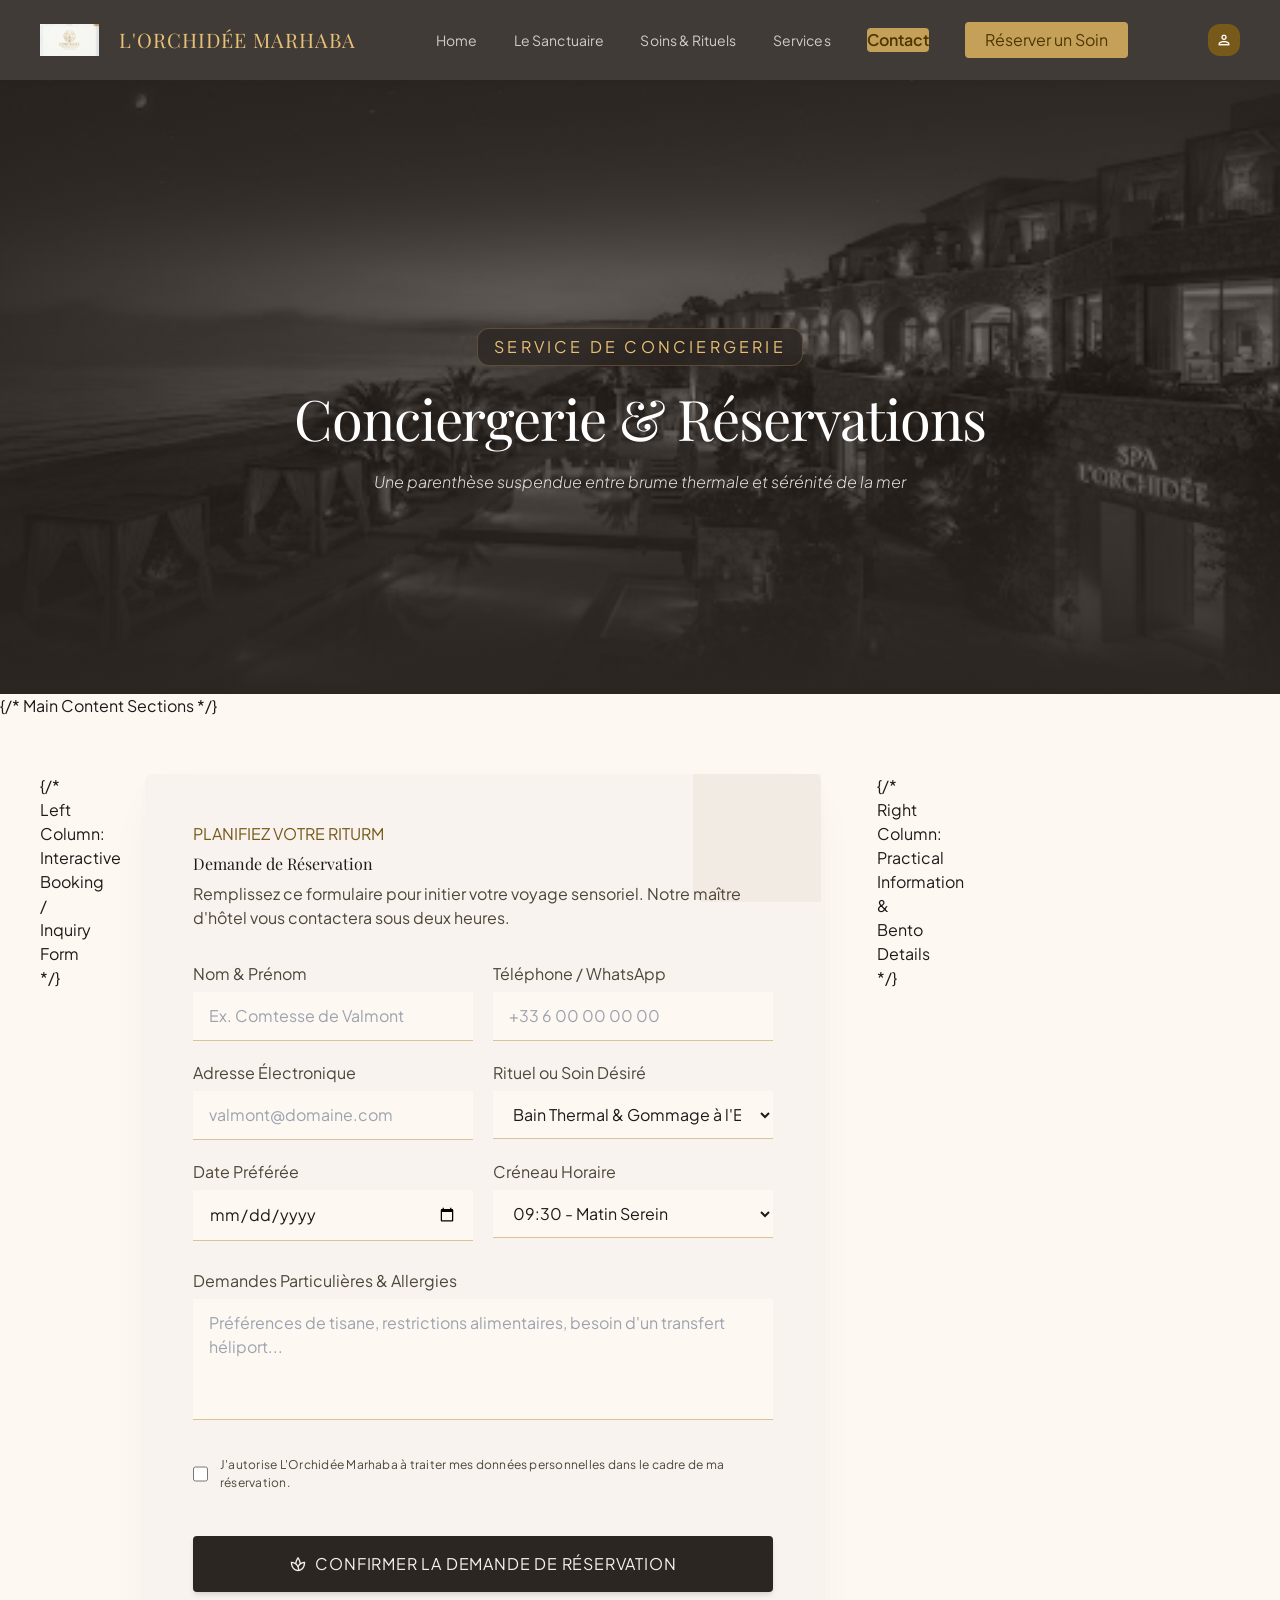
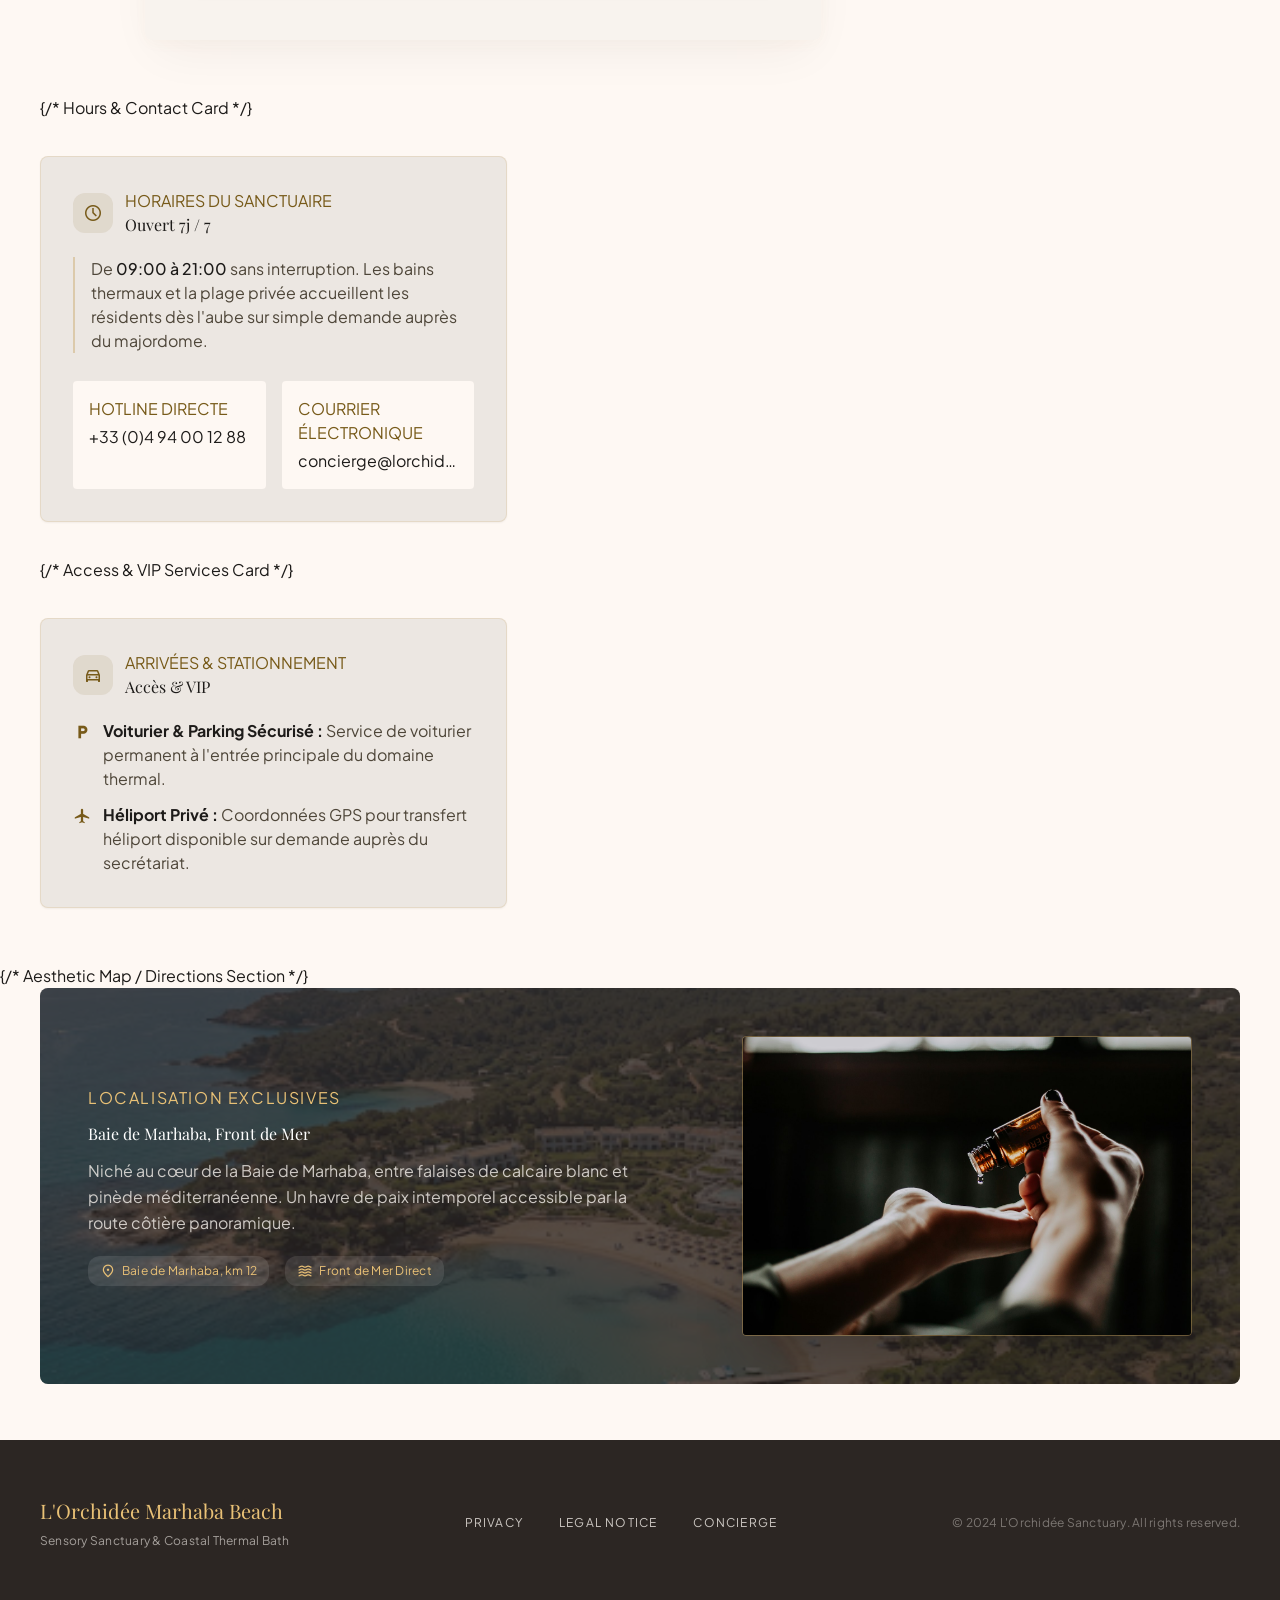
==== commit c3db0e52: "Push local assets and bundle full spa imagery directly with website Co-authored-by: OpenBot <3356040" ====
--- a/contact.html
+++ b/contact.html
@@ -6,10 +6,10 @@
 <link href="https://fonts.googleapis.com/css2?family=Material+Symbols+Outlined:wght,FILL@100..700,0..1&amp;display=swap" rel="stylesheet"/><link rel="stylesheet" href="styles.css">
 <link rel="icon" type="image/svg+xml" href="favicon.svg">
 <link rel="shortcut icon" href="favicon.ico">
-</head><body class="bg-surface font-body-md text-on-surface"><header class="fixed top-0 w-full z-50 bg-[#2C2623]/90 backdrop-blur-xl shadow-[0_1px_8px_rgba(0,0,0,0.04)]"><div class="h-20 max-w-[1440px] mx-auto px-gutter-desktop flex items-center justify-between"><div class="flex items-center gap-space-md"><img alt="Minimalist luxury gold orchid botanical line art emblem with elegant typography 'L'ORCHIDÉE' 'MARHABA BEACH' luxury spa and resort logo vector style, aged brass #C5A059 accent" class="h-8 w-auto object-contain" src="https://lh3.googleusercontent.com/aida-public/[base64]"/><span class="font-headline-md text-primary-fixed-dim tracking-wider uppercase text-[20px]">L'Orchidée Marhaba</span></div><nav class="hidden lg:flex items-center gap-space-lg" data-active-classes="bg-primary-container text-on-primary-container font-semibold rounded-lg"><a class="text-body-md text-[#F5F0EB]/80 hover:text-white transition-colors" data-path="home" href="index.html">Home</a><a class="text-body-md text-[#F5F0EB]/80 hover:text-white transition-colors" data-path="le-sanctuaire" href="index.html">Le Sanctuaire</a><a class="text-body-md text-[#F5F0EB]/80 hover:text-white transition-colors" data-path="soins-rituels" href="index.html">Soins &amp; Rituels</a><a class="text-body-md text-[#F5F0EB]/80 hover:text-white transition-colors" data-path="services" href="index.html">Services</a><a aria-current="page" class="transition-colors bg-primary-container text-on-primary-container font-semibold rounded-lg" data-path="contact" href="contact.html">Contact</a><a class="px-space-md py-space-xs bg-primary-container text-on-primary-container font-label-caps rounded-lg hover:bg-primary-fixed-dim transition-all" data-path="reserver-un-soin" href="index.html">Réserver un Soin</a></nav><div class="w-8 h-8 rounded-full bg-primary flex items-center justify-center"><span class="material-symbols-outlined text-on-primary text-[18px]">person</span></div></div></header><main class="w-full pt-20 bg-surface"><div class="flex flex-col w-full bg-surface text-on-surface">
+</head><body class="bg-surface font-body-md text-on-surface"><header class="fixed top-0 w-full z-50 bg-[#2C2623]/90 backdrop-blur-xl shadow-[0_1px_8px_rgba(0,0,0,0.04)]"><div class="h-20 max-w-[1440px] mx-auto px-gutter-desktop flex items-center justify-between"><div class="flex items-center gap-space-md"><img alt="Minimalist luxury gold orchid botanical line art emblem with elegant typography 'L'ORCHIDÉE' 'MARHABA BEACH' luxury spa and resort logo vector style, aged brass #C5A059 accent" class="h-8 w-auto object-contain" src="./assets/orchid_77d4dfda.jpg"/><span class="font-headline-md text-primary-fixed-dim tracking-wider uppercase text-[20px]">L'Orchidée Marhaba</span></div><nav class="hidden lg:flex items-center gap-space-lg" data-active-classes="bg-primary-container text-on-primary-container font-semibold rounded-lg"><a class="text-body-md text-[#F5F0EB]/80 hover:text-white transition-colors" data-path="home" href="index.html">Home</a><a class="text-body-md text-[#F5F0EB]/80 hover:text-white transition-colors" data-path="le-sanctuaire" href="index.html">Le Sanctuaire</a><a class="text-body-md text-[#F5F0EB]/80 hover:text-white transition-colors" data-path="soins-rituels" href="index.html">Soins &amp; Rituels</a><a class="text-body-md text-[#F5F0EB]/80 hover:text-white transition-colors" data-path="services" href="index.html">Services</a><a aria-current="page" class="transition-colors bg-primary-container text-on-primary-container font-semibold rounded-lg" data-path="contact" href="contact.html">Contact</a><a class="px-space-md py-space-xs bg-primary-container text-on-primary-container font-label-caps rounded-lg hover:bg-primary-fixed-dim transition-all" data-path="reserver-un-soin" href="index.html">Réserver un Soin</a></nav><div class="w-8 h-8 rounded-full bg-primary flex items-center justify-center"><span class="material-symbols-outlined text-on-primary text-[18px]">person</span></div></div></header><main class="w-full pt-20 bg-surface"><div class="flex flex-col w-full bg-surface text-on-surface">
 <!-- Hero Section -->
 <section class="relative w-full h-[614px] min-h-[450px] flex items-center justify-center overflow-hidden bg-[#2C2623]">
-<div class="absolute inset-0 bg-cover bg-center opacity-45 mix-blend-luminosity scale-105 transition-transform duration-1000" data-alt="An ultra-luxury Mediterranean beach spa resort exterior at twilight with warm interior lighting reflecting on still thermal pools, aged brass accents, raw linen drapery, and soft coastal mist under a star-lit evening sky." style="background-image: url('https://lh3.googleusercontent.com/aida-public/[base64]')"></div>
+<div class="absolute inset-0 bg-cover bg-center opacity-45 mix-blend-luminosity scale-105 transition-transform duration-1000" data-alt="An ultra-luxury Mediterranean beach spa resort exterior at twilight with warm interior lighting reflecting on still thermal pools, aged brass accents, raw linen drapery, and soft coastal mist under a star-lit evening sky." style="background-image: url('./assets/pool_c2cb65dd.jpg')"></div>
 <div class="absolute inset-0 bg-gradient-to-t from-[#2C2623] via-transparent to-[#2C2623]/60"></div>
 <div class="relative z-10 max-w-4xl mx-auto px-gutter-desktop text-center flex flex-col items-center gap-space-md pt-12">
 <span class="font-label-caps text-primary-fixed-dim uppercase tracking-[0.2em] px-4 py-1.5 rounded-full bg-[#2C2623]/80 border border-[#C5A059]/30 backdrop-blur-md">Service de Conciergerie</span>
@@ -143,7 +143,7 @@
   {/* Aesthetic Map / Directions Section */}
   <section class="max-w-[1440px] mx-auto px-gutter-desktop pb-space-xl w-full">
 <div class="bg-[#2C2623] text-[#F5F0EB] p-8 md:p-12 rounded-xl relative overflow-hidden flex flex-col lg:flex-row items-center justify-between gap-space-xl">
-<div class="absolute inset-0 bg-cover bg-center opacity-20 pointer-events-none" data-alt="Topographic aerial view of a pristine Mediterranean coastal bay with turquoise waters, golden sand beaches, and lush pine forests surrounding the modern luxury resort of L'Orchidée Marhaba Beach." style="background-image: url('https://lh3.googleusercontent.com/aida-public/[base64]')"></div>
+<div class="absolute inset-0 bg-cover bg-center opacity-20 pointer-events-none" data-alt="Topographic aerial view of a pristine Mediterranean coastal bay with turquoise waters, golden sand beaches, and lush pine forests surrounding the modern luxury resort of L'Orchidée Marhaba Beach." style="background-image: url('./assets/orchid_1ce8edc1.jpg')"></div>
 <div class="relative z-10 flex flex-col gap-space-sm max-w-xl">
 <span class="font-label-caps text-primary-fixed-dim uppercase tracking-widest">Localisation Exclusives</span>
 <h3 class="font-headline-lg text-white">Baie de Marhaba, Front de Mer</h3>
@@ -160,7 +160,7 @@
 </div>
 </div>
 <div class="relative z-10 w-full lg:w-[450px] h-[300px] rounded-lg overflow-hidden shadow-2xl border border-[#C5A059]/40">
-<div class="w-full h-full bg-cover bg-center" data-location="Baie de Marhaba, Front de Mer" style="background-image: url('https://www.gstatic.com/labs-code/stitch/stitch-placeholder-300x300.svg')"></div>
+<div class="w-full h-full bg-cover bg-center" data-location="Baie de Marhaba, Front de Mer" style="background-image: url('./assets/lounge_dac92d49.jpg')"></div>
 </div>
 </div>
 </section>
--- a/styles.css
+++ b/styles.css
@@ -1 +1 @@
-*,:after,:before{--tw-border-spacing-x:0;--tw-border-spacing-y:0;--tw-translate-x:0;--tw-translate-y:0;--tw-rotate:0;--tw-skew-x:0;--tw-skew-y:0;--tw-scale-x:1;--tw-scale-y:1;--tw-pan-x: ;--tw-pan-y: ;--tw-pinch-zoom: ;--tw-scroll-snap-strictness:proximity;--tw-gradient-from-position: ;--tw-gradient-via-position: ;--tw-gradient-to-position: ;--tw-ordinal: ;--tw-slashed-zero: ;--tw-numeric-figure: ;--tw-numeric-spacing: ;--tw-numeric-fraction: ;--tw-ring-inset: ;--tw-ring-offset-width:0px;--tw-ring-offset-color:#fff;--tw-ring-color:rgba(59,130,246,.5);--tw-ring-offset-shadow:0 0 #0000;--tw-ring-shadow:0 0 #0000;--tw-shadow:0 0 #0000;--tw-shadow-colored:0 0 #0000;--tw-blur: ;--tw-brightness: ;--tw-contrast: ;--tw-grayscale: ;--tw-hue-rotate: ;--tw-invert: ;--tw-saturate: ;--tw-sepia: ;--tw-drop-shadow: ;--tw-backdrop-blur: ;--tw-backdrop-brightness: ;--tw-backdrop-contrast: ;--tw-backdrop-grayscale: ;--tw-backdrop-hue-rotate: ;--tw-backdrop-invert: ;--tw-backdrop-opacity: ;--tw-backdrop-saturate: ;--tw-backdrop-sepia: ;--tw-contain-size: ;--tw-contain-layout: ;--tw-contain-paint: ;--tw-contain-style: }::backdrop{--tw-border-spacing-x:0;--tw-border-spacing-y:0;--tw-translate-x:0;--tw-translate-y:0;--tw-rotate:0;--tw-skew-x:0;--tw-skew-y:0;--tw-scale-x:1;--tw-scale-y:1;--tw-pan-x: ;--tw-pan-y: ;--tw-pinch-zoom: ;--tw-scroll-snap-strictness:proximity;--tw-gradient-from-position: ;--tw-gradient-via-position: ;--tw-gradient-to-position: ;--tw-ordinal: ;--tw-slashed-zero: ;--tw-numeric-figure: ;--tw-numeric-spacing: ;--tw-numeric-fraction: ;--tw-ring-inset: ;--tw-ring-offset-width:0px;--tw-ring-offset-color:#fff;--tw-ring-color:rgba(59,130,246,.5);--tw-ring-offset-shadow:0 0 #0000;--tw-ring-shadow:0 0 #0000;--tw-shadow:0 0 #0000;--tw-shadow-colored:0 0 #0000;--tw-blur: ;--tw-brightness: ;--tw-contrast: ;--tw-grayscale: ;--tw-hue-rotate: ;--tw-invert: ;--tw-saturate: ;--tw-sepia: ;--tw-drop-shadow: ;--tw-backdrop-blur: ;--tw-backdrop-brightness: ;--tw-backdrop-contrast: ;--tw-backdrop-grayscale: ;--tw-backdrop-hue-rotate: ;--tw-backdrop-invert: ;--tw-backdrop-opacity: ;--tw-backdrop-saturate: ;--tw-backdrop-sepia: ;--tw-contain-size: ;--tw-contain-layout: ;--tw-contain-paint: ;--tw-contain-style: }/*! tailwindcss v3.4.19 | MIT License | https://tailwindcss.com*/*,:after,:before{box-sizing:border-box;border:0 solid #e5e7eb}:after,:before{--tw-content:""}:host,html{line-height:1.5;-webkit-text-size-adjust:100%;-moz-tab-size:4;-o-tab-size:4;tab-size:4;font-family:ui-sans-serif,system-ui,sans-serif,Apple Color Emoji,Segoe UI Emoji,Segoe UI Symbol,Noto Color Emoji;font-feature-settings:normal;font-variation-settings:normal;-webkit-tap-highlight-color:transparent}body{margin:0;line-height:inherit}hr{height:0;color:inherit;border-top-width:1px}abbr:where([title]){-webkit-text-decoration:underline dotted;text-decoration:underline dotted}h1,h2,h3,h4,h5,h6{font-size:inherit;font-weight:inherit}a{color:inherit;text-decoration:inherit}b,strong{font-weight:bolder}code,kbd,pre,samp{font-family:ui-monospace,SFMono-Regular,Menlo,Monaco,Consolas,Liberation Mono,Courier New,monospace;font-feature-settings:normal;font-variation-settings:normal;font-size:1em}small{font-size:80%}sub,sup{font-size:75%;line-height:0;position:relative;vertical-align:baseline}sub{bottom:-.25em}sup{top:-.5em}table{text-indent:0;border-color:inherit;border-collapse:collapse}button,input,optgroup,select,textarea{font-family:inherit;font-feature-settings:inherit;font-variation-settings:inherit;font-size:100%;font-weight:inherit;line-height:inherit;letter-spacing:inherit;color:inherit;margin:0;padding:0}button,select{text-transform:none}button,input:where([type=button]),input:where([type=reset]),input:where([type=submit]){-webkit-appearance:button;background-color:transparent;background-image:none}:-moz-focusring{outline:auto}:-moz-ui-invalid{box-shadow:none}progress{vertical-align:baseline}::-webkit-inner-spin-button,::-webkit-outer-spin-button{height:auto}[type=search]{-webkit-appearance:textfield;outline-offset:-2px}::-webkit-search-decoration{-webkit-appearance:none}::-webkit-file-upload-button{-webkit-appearance:button;font:inherit}summary{display:list-item}blockquote,dd,dl,figure,h1,h2,h3,h4,h5,h6,hr,p,pre{margin:0}fieldset{margin:0}fieldset,legend{padding:0}menu,ol,ul{list-style:none;margin:0;padding:0}dialog{padding:0}textarea{resize:vertical}input::-moz-placeholder,textarea::-moz-placeholder{opacity:1;color:#9ca3af}input::placeholder,textarea::placeholder{opacity:1;color:#9ca3af}[role=button],button{cursor:pointer}:disabled{cursor:default}audio,canvas,embed,iframe,img,object,svg,video{display:block;vertical-align:middle}img,video{max-width:100%;height:auto}[hidden]:where(:not([hidden=until-found])){display:none}.pointer-events-none{pointer-events:none}.fixed{position:fixed}.absolute{position:absolute}.relative{position:relative}.inset-0{inset:0}.-right-10{right:-2.5rem}.-top-10{top:-2.5rem}.bottom-0{bottom:0}.left-0{left:0}.right-0{right:0}.right-3{right:.75rem}.top-0{top:0}.top-3{top:.75rem}.z-10{z-index:10}.z-20{z-index:20}.z-50{z-index:50}.mx-auto{margin-left:auto;margin-right:auto}.-mt-20{margin-top:-5rem}.mb-1{margin-bottom:.25rem}.mb-10{margin-bottom:2.5rem}.mb-16{margin-bottom:4rem}.mb-2{margin-bottom:.5rem}.mb-3{margin-bottom:.75rem}.mb-4{margin-bottom:1rem}.mb-6{margin-bottom:1.5rem}.mb-8{margin-bottom:2rem}.mb-space-lg{margin-bottom:2.25rem}.mb-space-md{margin-bottom:1.25rem}.mb-space-sm{margin-bottom:.75rem}.mb-space-xl{margin-bottom:3.5rem}.mb-space-xs{margin-bottom:.375rem}.mt-1{margin-top:.25rem}.mt-12{margin-top:3rem}.mt-2{margin-top:.5rem}.mt-4{margin-top:1rem}.mt-6{margin-top:1.5rem}.mt-8{margin-top:2rem}.mt-space-lg{margin-top:2.25rem}.mt-space-md{margin-top:1.25rem}.mt-space-xs{margin-top:.375rem}.block{display:block}.inline-block{display:inline-block}.flex{display:flex}.inline-flex{display:inline-flex}.table{display:table}.grid{display:grid}.hidden{display:none}.h-0\.5{height:.125rem}.h-1{height:.25rem}.h-10{height:2.5rem}.h-11{height:2.75rem}.h-12{height:3rem}.h-16{height:4rem}.h-20{height:5rem}.h-32{height:8rem}.h-4{height:1rem}.h-40{height:10rem}.h-64{height:16rem}.h-8{height:2rem}.h-9{height:2.25rem}.h-96{height:24rem}.h-\[300px\]{height:300px}.h-\[614px\]{height:614px}.h-\[70vh\]{height:70vh}.h-auto{height:auto}.h-full{height:100%}.h-screen{height:100vh}.min-h-\[450px\]{min-height:450px}.min-h-\[500px\]{min-height:500px}.min-h-\[720px\]{min-height:720px}.w-1{width:.25rem}.w-10{width:2.5rem}.w-12{width:3rem}.w-16{width:4rem}.w-32{width:8rem}.w-4{width:1rem}.w-40{width:10rem}.w-8{width:2rem}.w-9{width:2.25rem}.w-96{width:24rem}.w-auto{width:auto}.w-full{width:100%}.max-w-2xl{max-width:42rem}.max-w-3xl{max-width:48rem}.max-w-4xl{max-width:56rem}.max-w-\[1120px\]{max-width:1120px}.max-w-\[1200px\]{max-width:1200px}.max-w-\[1440px\]{max-width:1440px}.max-w-md{max-width:28rem}.max-w-sm{max-width:24rem}.max-w-xl{max-width:36rem}.shrink-0{flex-shrink:0}.scale-100{--tw-scale-x:1;--tw-scale-y:1}.scale-100,.scale-105{transform:translate(var(--tw-translate-x),var(--tw-translate-y)) rotate(var(--tw-rotate)) skewX(var(--tw-skew-x)) skewY(var(--tw-skew-y)) scaleX(var(--tw-scale-x)) scaleY(var(--tw-scale-y))}.scale-105{--tw-scale-x:1.05;--tw-scale-y:1.05}.cursor-pointer{cursor:pointer}.resize-none{resize:none}.grid-cols-1{grid-template-columns:repeat(1,minmax(0,1fr))}.grid-cols-2{grid-template-columns:repeat(2,minmax(0,1fr))}.flex-col{flex-direction:column}.flex-wrap{flex-wrap:wrap}.items-start{align-items:flex-start}.items-end{align-items:flex-end}.items-center{align-items:center}.justify-center{justify-content:center}.justify-between{justify-content:space-between}.gap-1{gap:.25rem}.gap-1\.5{gap:.375rem}.gap-2{gap:.5rem}.gap-2\.5{gap:.625rem}.gap-3{gap:.75rem}.gap-4{gap:1rem}.gap-6{gap:1.5rem}.gap-8{gap:2rem}.gap-gutter-desktop{gap:2.5rem}.gap-space-lg{gap:2.25rem}.gap-space-md{gap:1.25rem}.gap-space-sm{gap:.75rem}.gap-space-xl{gap:3.5rem}.gap-space-xs{gap:.375rem}.space-y-2\.5>:not([hidden])~:not([hidden]){--tw-space-y-reverse:0;margin-top:calc(.625rem*(1 - var(--tw-space-y-reverse)));margin-bottom:calc(.625rem*var(--tw-space-y-reverse))}.space-y-3>:not([hidden])~:not([hidden]){--tw-space-y-reverse:0;margin-top:calc(.75rem*(1 - var(--tw-space-y-reverse)));margin-bottom:calc(.75rem*var(--tw-space-y-reverse))}.space-y-6>:not([hidden])~:not([hidden]){--tw-space-y-reverse:0;margin-top:calc(1.5rem*(1 - var(--tw-space-y-reverse)));margin-bottom:calc(1.5rem*var(--tw-space-y-reverse))}.overflow-hidden{overflow:hidden}.overflow-x-hidden{overflow-x:hidden}.scroll-smooth{scroll-behavior:smooth}.truncate{overflow:hidden;text-overflow:ellipsis;white-space:nowrap}.rounded{border-radius:.125rem}.rounded-2xl{border-radius:1rem}.rounded-full{border-radius:.75rem}.rounded-lg{border-radius:.25rem}.rounded-xl{border-radius:.5rem}.rounded-bl-full{border-bottom-left-radius:.75rem}.border{border-width:1px}.border-y{border-top-width:1px}.border-b,.border-y{border-bottom-width:1px}.border-b-2{border-bottom-width:2px}.border-l{border-left-width:1px}.border-l-2{border-left-width:2px}.border-t{border-top-width:1px}.border-\[\#8A9A86\]\/30{border-color:hsla(108,9%,56%,.3)}.border-\[\#C5A059\]{--tw-border-opacity:1;border-color:rgb(197 160 89/var(--tw-border-opacity,1))}.border-\[\#C5A059\]\/20{border-color:rgba(197,160,89,.2)}.border-\[\#C5A059\]\/30{border-color:rgba(197,160,89,.3)}.border-\[\#C5A059\]\/40{border-color:rgba(197,160,89,.4)}.border-\[\#C5A059\]\/50{border-color:rgba(197,160,89,.5)}.border-\[\#C5A059\]\/60{border-color:rgba(197,160,89,.6)}.border-primary-container\/20{border-color:rgba(197,160,89,.2)}.border-primary-container\/25{border-color:rgba(197,160,89,.25)}.border-primary-container\/30{border-color:rgba(197,160,89,.3)}.border-primary-container\/40{border-color:rgba(197,160,89,.4)}.border-primary-container\/50{border-color:rgba(197,160,89,.5)}.bg-\[\#2C2623\]{--tw-bg-opacity:1;background-color:rgb(44 38 35/var(--tw-bg-opacity,1))}.bg-\[\#2C2623\]\/80{background-color:rgba(44,38,35,.8)}.bg-\[\#2C2623\]\/90{background-color:rgba(44,38,35,.9)}.bg-\[\#8A9A86\]\/15{background-color:hsla(108,9%,56%,.15)}.bg-background{--tw-bg-opacity:1;background-color:rgb(254 248 243/var(--tw-bg-opacity,1))}.bg-inverse-surface{--tw-bg-opacity:1;background-color:rgb(50 48 45/var(--tw-bg-opacity,1))}.bg-inverse-surface\/30{background-color:rgba(50,48,45,.3)}.bg-inverse-surface\/40{background-color:rgba(50,48,45,.4)}.bg-inverse-surface\/50{background-color:rgba(50,48,45,.5)}.bg-inverse-surface\/60{background-color:rgba(50,48,45,.6)}.bg-primary{--tw-bg-opacity:1;background-color:rgb(119 90 25/var(--tw-bg-opacity,1))}.bg-primary-container{--tw-bg-opacity:1;background-color:rgb(197 160 89/var(--tw-bg-opacity,1))}.bg-primary-container\/10{background-color:rgba(197,160,89,.1)}.bg-primary-container\/20{background-color:rgba(197,160,89,.2)}.bg-primary\/10{background-color:rgba(119,90,25,.1)}.bg-primary\/20{background-color:rgba(119,90,25,.2)}.bg-primary\/5{background-color:rgba(119,90,25,.05)}.bg-secondary-container{--tw-bg-opacity:1;background-color:rgb(212 228 206/var(--tw-bg-opacity,1))}.bg-surface{--tw-bg-opacity:1;background-color:rgb(254 248 243/var(--tw-bg-opacity,1))}.bg-surface-container{--tw-bg-opacity:1;background-color:rgb(242 237 232/var(--tw-bg-opacity,1))}.bg-surface-container-high{--tw-bg-opacity:1;background-color:rgb(236 231 226/var(--tw-bg-opacity,1))}.bg-surface-container-high\/40{background-color:hsla(30,21%,91%,.4)}.bg-surface-container-low{--tw-bg-opacity:1;background-color:rgb(248 243 238/var(--tw-bg-opacity,1))}.bg-surface\/90{background-color:hsla(27,85%,97%,.9)}.bg-transparent{background-color:transparent}.bg-white\/10{background-color:hsla(0,0%,100%,.1)}.bg-\[radial-gradient\(circle_at_center\2c rgba\(0\2c 0\2c 0\2c 0\.1\)_0\%\2c rgba\(29\2c 27\2c 25\2c 0\.75\)_100\%\)\]{background-image:radial-gradient(circle at center,rgba(0,0,0,.1) 0,rgba(29,27,25,.75) 100%)}.bg-gradient-to-b{background-image:linear-gradient(to bottom,var(--tw-gradient-stops))}.bg-gradient-to-t{background-image:linear-gradient(to top,var(--tw-gradient-stops))}.from-\[\#2C2623\]{--tw-gradient-from:#2c2623 var(--tw-gradient-from-position);--tw-gradient-to:rgba(44,38,35,0) var(--tw-gradient-to-position);--tw-gradient-stops:var(--tw-gradient-from),var(--tw-gradient-to)}.from-\[\#2C2623\]\/70{--tw-gradient-from:rgba(44,38,35,.7) var(--tw-gradient-from-position);--tw-gradient-to:rgba(44,38,35,0) var(--tw-gradient-to-position);--tw-gradient-stops:var(--tw-gradient-from),var(--tw-gradient-to)}.from-inverse-surface\/80{--tw-gradient-from:rgba(50,48,45,.8) var(--tw-gradient-from-position);--tw-gradient-to:rgba(50,48,45,0) var(--tw-gradient-to-position);--tw-gradient-stops:var(--tw-gradient-from),var(--tw-gradient-to)}.from-inverse-surface\/90{--tw-gradient-from:rgba(50,48,45,.9) var(--tw-gradient-from-position);--tw-gradient-to:rgba(50,48,45,0) var(--tw-gradient-to-position);--tw-gradient-stops:var(--tw-gradient-from),var(--tw-gradient-to)}.via-\[\#2C2623\]\/50{--tw-gradient-to:rgba(44,38,35,0) var(--tw-gradient-to-position);--tw-gradient-stops:var(--tw-gradient-from),rgba(44,38,35,.5) var(--tw-gradient-via-position),var(--tw-gradient-to)}.via-inverse-surface\/30{--tw-gradient-to:rgba(50,48,45,0) var(--tw-gradient-to-position);--tw-gradient-stops:var(--tw-gradient-from),rgba(50,48,45,.3) var(--tw-gradient-via-position),var(--tw-gradient-to)}.via-inverse-surface\/35{--tw-gradient-to:rgba(50,48,45,0) var(--tw-gradient-to-position);--tw-gradient-stops:var(--tw-gradient-from),rgba(50,48,45,.35) var(--tw-gradient-via-position),var(--tw-gradient-to)}.via-transparent{--tw-gradient-to:transparent var(--tw-gradient-to-position);--tw-gradient-stops:var(--tw-gradient-from),transparent var(--tw-gradient-via-position),var(--tw-gradient-to)}.to-\[\#2C2623\]\/60{--tw-gradient-to:rgba(44,38,35,.6) var(--tw-gradient-to-position)}.to-\[\#FEF8F3\]{--tw-gradient-to:#fef8f3 var(--tw-gradient-to-position)}.to-inverse-surface\/90{--tw-gradient-to:rgba(50,48,45,.9) var(--tw-gradient-to-position)}.to-transparent{--tw-gradient-to:transparent var(--tw-gradient-to-position)}.bg-cover{background-size:cover}.bg-center{background-position:50%}.object-contain{-o-object-fit:contain;object-fit:contain}.object-cover{-o-object-fit:cover;object-fit:cover}.p-2{padding:.5rem}.p-4{padding:1rem}.p-6{padding:1.5rem}.p-8{padding:2rem}.p-space-lg{padding:2.25rem}.px-2{padding-left:.5rem;padding-right:.5rem}.px-2\.5{padding-left:.625rem;padding-right:.625rem}.px-3{padding-left:.75rem;padding-right:.75rem}.px-4{padding-left:1rem;padding-right:1rem}.px-5{padding-left:1.25rem;padding-right:1.25rem}.px-6{padding-left:1.5rem;padding-right:1.5rem}.px-8{padding-left:2rem;padding-right:2rem}.px-\[3rem\]{padding-left:3rem;padding-right:3rem}.px-gutter-desktop{padding-left:2.5rem;padding-right:2.5rem}.px-space-md{padding-left:1.25rem;padding-right:1.25rem}.px-space-sm{padding-left:.75rem;padding-right:.75rem}.py-0\.5{padding-top:.125rem;padding-bottom:.125rem}.py-1{padding-top:.25rem;padding-bottom:.25rem}.py-1\.5{padding-top:.375rem;padding-bottom:.375rem}.py-2\.5{padding-top:.625rem;padding-bottom:.625rem}.py-3{padding-top:.75rem;padding-bottom:.75rem}.py-3\.5{padding-top:.875rem;padding-bottom:.875rem}.py-4{padding-top:1rem;padding-bottom:1rem}.py-5{padding-top:1.25rem;padding-bottom:1.25rem}.py-\[5rem\]{padding-top:5rem;padding-bottom:5rem}.py-\[6rem\]{padding-top:6rem;padding-bottom:6rem}.py-space-md{padding-top:1.25rem;padding-bottom:1.25rem}.py-space-sm{padding-top:.75rem;padding-bottom:.75rem}.py-space-xl{padding-top:3.5rem;padding-bottom:3.5rem}.py-space-xs{padding-top:.375rem;padding-bottom:.375rem}.pb-10{padding-bottom:2.5rem}.pb-16{padding-bottom:4rem}.pb-space-xl{padding-bottom:3.5rem}.pl-4{padding-left:1rem}.pt-12{padding-top:3rem}.pt-16{padding-top:4rem}.pt-20{padding-top:5rem}.pt-6{padding-top:1.5rem}.pt-8{padding-top:2rem}.pt-space-md{padding-top:1.25rem}.pt-space-xl{padding-top:3.5rem}.text-center{text-align:center}.font-body-lg,.font-body-md,.font-caption{font-family:Plus Jakarta Sans}.font-display-hero,.font-headline-lg,.font-headline-md,.font-headline-sm{font-family:Playfair Display}.font-label-caps,.font-subheading{font-family:Plus Jakarta Sans}.text-\[10px\]{font-size:10px}.text-\[11px\]{font-size:11px}.text-\[15px\]{font-size:15px}.text-\[16px\]{font-size:16px}.text-\[18px\]{font-size:18px}.text-\[20px\]{font-size:20px}.text-\[24px\]{font-size:24px}.text-\[28px\]{font-size:28px}.text-\[32px\]{font-size:32px}.text-\[44px\]{font-size:44px}.text-\[9px\]{font-size:9px}.text-body-lg{font-size:16px;line-height:26px;letter-spacing:.005em;font-weight:400}.text-body-md{font-size:14px;line-height:22px;letter-spacing:.01em;font-weight:400}.text-caption{font-size:12px;line-height:18px;letter-spacing:.02em;font-weight:400}.text-display-hero-mobile{font-size:36px;line-height:44px;letter-spacing:-.01em;font-weight:400}.text-headline-lg{font-size:40px;line-height:48px;letter-spacing:-.01em;font-weight:400}.text-headline-lg-mobile{font-weight:400}.text-headline-lg-mobile,.text-headline-md{font-size:28px;line-height:36px;letter-spacing:0}.text-headline-md{font-weight:500}.text-headline-sm{font-size:22px;line-height:30px;letter-spacing:.01em;font-weight:500}.text-label-caps{font-size:11px;line-height:16px;letter-spacing:.14em;font-weight:600}.text-subheading{font-size:18px;line-height:28px;letter-spacing:.01em;font-weight:400}.font-light{font-weight:300}.font-medium{font-weight:500}.font-normal{font-weight:400}.font-semibold{font-weight:600}.uppercase{text-transform:uppercase}.italic{font-style:italic}.leading-relaxed{line-height:1.625}.leading-tight{line-height:1.25}.tracking-\[0\.22em\]{letter-spacing:.22em}.tracking-\[0\.2em\]{letter-spacing:.2em}.tracking-tight{letter-spacing:-.025em}.tracking-wide{letter-spacing:.025em}.tracking-wider{letter-spacing:.05em}.tracking-widest{letter-spacing:.1em}.text-\[\#475444\]{--tw-text-opacity:1;color:rgb(71 84 68/var(--tw-text-opacity,1))}.text-\[\#F5F0EB\]{--tw-text-opacity:1;color:rgb(245 240 235/var(--tw-text-opacity,1))}.text-\[\#F5F0EB\]\/40{color:hsla(30,33%,94%,.4)}.text-\[\#F5F0EB\]\/60{color:hsla(30,33%,94%,.6)}.text-\[\#F5F0EB\]\/80{color:hsla(30,33%,94%,.8)}.text-\[\#F5F0EB\]\/90{color:hsla(30,33%,94%,.9)}.text-on-primary{--tw-text-opacity:1;color:rgb(255 255 255/var(--tw-text-opacity,1))}.text-on-primary-container{--tw-text-opacity:1;color:rgb(78 55 0/var(--tw-text-opacity,1))}.text-on-secondary-container{--tw-text-opacity:1;color:rgb(88 103 85/var(--tw-text-opacity,1))}.text-on-surface{--tw-text-opacity:1;color:rgb(29 27 25/var(--tw-text-opacity,1))}.text-on-surface-variant{--tw-text-opacity:1;color:rgb(78 70 57/var(--tw-text-opacity,1))}.text-on-surface-variant\/80{color:rgba(78,70,57,.8)}.text-outline{--tw-text-opacity:1;color:rgb(127 118 103/var(--tw-text-opacity,1))}.text-primary{--tw-text-opacity:1;color:rgb(119 90 25/var(--tw-text-opacity,1))}.text-primary-container{--tw-text-opacity:1;color:rgb(197 160 89/var(--tw-text-opacity,1))}.text-primary-fixed{--tw-text-opacity:1;color:rgb(255 222 165/var(--tw-text-opacity,1))}.text-primary-fixed-dim{--tw-text-opacity:1;color:rgb(233 193 118/var(--tw-text-opacity,1))}.text-surface{--tw-text-opacity:1;color:rgb(254 248 243/var(--tw-text-opacity,1))}.text-surface\/80{color:hsla(27,85%,97%,.8)}.text-surface\/85{color:hsla(27,85%,97%,.85)}.text-surface\/90{color:hsla(27,85%,97%,.9)}.text-white{--tw-text-opacity:1;color:rgb(255 255 255/var(--tw-text-opacity,1))}.antialiased{-webkit-font-smoothing:antialiased;-moz-osx-font-smoothing:grayscale}.accent-primary{accent-color:#775a19}.opacity-20{opacity:.2}.opacity-45{opacity:.45}.mix-blend-luminosity{mix-blend-mode:luminosity}.shadow-2xl{--tw-shadow:0 25px 50px -12px rgba(0,0,0,.25);--tw-shadow-colored:0 25px 50px -12px var(--tw-shadow-color)}.shadow-2xl,.shadow-\[0_1px_8px_rgba\(0\2c 0\2c 0\2c 0\.04\)\]{box-shadow:var(--tw-ring-offset-shadow,0 0 #0000),var(--tw-ring-shadow,0 0 #0000),var(--tw-shadow)}.shadow-\[0_1px_8px_rgba\(0\2c 0\2c 0\2c 0\.04\)\]{--tw-shadow:0 1px 8px rgba(0,0,0,.04);--tw-shadow-colored:0 1px 8px var(--tw-shadow-color)}.shadow-\[0_20px_48px_-12px_rgba\(44\2c 38\2c 35\2c 0\.06\)\2c 0_4px_16px_-2px_rgba\(197\2c 160\2c 89\2c 0\.04\)\]{--tw-shadow:0 20px 48px -12px rgba(44,38,35,.06),0 4px 16px -2px rgba(197,160,89,.04);--tw-shadow-colored:0 20px 48px -12px var(--tw-shadow-color),0 4px 16px -2px var(--tw-shadow-color);box-shadow:var(--tw-ring-offset-shadow,0 0 #0000),var(--tw-ring-shadow,0 0 #0000),var(--tw-shadow)}.shadow-lg{--tw-shadow:0 10px 15px -3px rgba(0,0,0,.1),0 4px 6px -4px rgba(0,0,0,.1);--tw-shadow-colored:0 10px 15px -3px var(--tw-shadow-color),0 4px 6px -4px var(--tw-shadow-color)}.shadow-lg,.shadow-md{box-shadow:var(--tw-ring-offset-shadow,0 0 #0000),var(--tw-ring-shadow,0 0 #0000),var(--tw-shadow)}.shadow-md{--tw-shadow:0 4px 6px -1px rgba(0,0,0,.1),0 2px 4px -2px rgba(0,0,0,.1);--tw-shadow-colored:0 4px 6px -1px var(--tw-shadow-color),0 2px 4px -2px var(--tw-shadow-color)}.shadow-sm{--tw-shadow:0 1px 2px 0 rgba(0,0,0,.05);--tw-shadow-colored:0 1px 2px 0 var(--tw-shadow-color)}.shadow-sm,.shadow-xl{box-shadow:var(--tw-ring-offset-shadow,0 0 #0000),var(--tw-ring-shadow,0 0 #0000),var(--tw-shadow)}.shadow-xl{--tw-shadow:0 20px 25px -5px rgba(0,0,0,.1),0 8px 10px -6px rgba(0,0,0,.1);--tw-shadow-colored:0 20px 25px -5px var(--tw-shadow-color),0 8px 10px -6px var(--tw-shadow-color)}.outline-none{outline:2px solid transparent;outline-offset:2px}.outline{outline-style:solid}.blur{--tw-blur:blur(8px)}.blur,.blur-2xl{filter:var(--tw-blur) var(--tw-brightness) var(--tw-contrast) var(--tw-grayscale) var(--tw-hue-rotate) var(--tw-invert) var(--tw-saturate) var(--tw-sepia) var(--tw-drop-shadow)}.blur-2xl{--tw-blur:blur(40px)}.blur-3xl{--tw-blur:blur(64px);filter:var(--tw-blur) var(--tw-brightness) var(--tw-contrast) var(--tw-grayscale) var(--tw-hue-rotate) var(--tw-invert) var(--tw-saturate) var(--tw-sepia) var(--tw-drop-shadow)}.backdrop-blur-md{--tw-backdrop-blur:blur(12px)}.backdrop-blur-md,.backdrop-blur-xl{backdrop-filter:var(--tw-backdrop-blur) var(--tw-backdrop-brightness) var(--tw-backdrop-contrast) var(--tw-backdrop-grayscale) var(--tw-backdrop-hue-rotate) var(--tw-backdrop-invert) var(--tw-backdrop-opacity) var(--tw-backdrop-saturate) var(--tw-backdrop-sepia)}.backdrop-blur-xl{--tw-backdrop-blur:blur(24px)}.backdrop-filter{backdrop-filter:var(--tw-backdrop-blur) var(--tw-backdrop-brightness) var(--tw-backdrop-contrast) var(--tw-backdrop-grayscale) var(--tw-backdrop-hue-rotate) var(--tw-backdrop-invert) var(--tw-backdrop-opacity) var(--tw-backdrop-saturate) var(--tw-backdrop-sepia)}.transition-all{transition-property:all;transition-timing-function:cubic-bezier(.4,0,.2,1);transition-duration:.15s}.transition-colors{transition-property:color,background-color,border-color,text-decoration-color,fill,stroke;transition-timing-function:cubic-bezier(.4,0,.2,1);transition-duration:.15s}.transition-transform{transition-property:transform;transition-timing-function:cubic-bezier(.4,0,.2,1);transition-duration:.15s}.duration-1000{transition-duration:1s}.duration-300{transition-duration:.3s}.duration-700{transition-duration:.7s}.ease-in-out{transition-timing-function:cubic-bezier(.4,0,.2,1)}.selection\:bg-primary-container ::-moz-selection{--tw-bg-opacity:1;background-color:rgb(197 160 89/var(--tw-bg-opacity,1))}.selection\:bg-primary-container ::selection{--tw-bg-opacity:1;background-color:rgb(197 160 89/var(--tw-bg-opacity,1))}.selection\:text-on-primary-container ::-moz-selection{--tw-text-opacity:1;color:rgb(78 55 0/var(--tw-text-opacity,1))}.selection\:text-on-primary-container ::selection{--tw-text-opacity:1;color:rgb(78 55 0/var(--tw-text-opacity,1))}.selection\:bg-primary-container::-moz-selection{--tw-bg-opacity:1;background-color:rgb(197 160 89/var(--tw-bg-opacity,1))}.selection\:bg-primary-container::selection{--tw-bg-opacity:1;background-color:rgb(197 160 89/var(--tw-bg-opacity,1))}.selection\:text-on-primary-container::-moz-selection{--tw-text-opacity:1;color:rgb(78 55 0/var(--tw-text-opacity,1))}.selection\:text-on-primary-container::selection{--tw-text-opacity:1;color:rgb(78 55 0/var(--tw-text-opacity,1))}.placeholder\:text-outline::-moz-placeholder{--tw-text-opacity:1;color:rgb(127 118 103/var(--tw-text-opacity,1))}.placeholder\:text-outline::placeholder{--tw-text-opacity:1;color:rgb(127 118 103/var(--tw-text-opacity,1))}.hover\:-translate-y-1:hover{--tw-translate-y:-0.25rem;transform:translate(var(--tw-translate-x),var(--tw-translate-y)) rotate(var(--tw-rotate)) skewX(var(--tw-skew-x)) skewY(var(--tw-skew-y)) scaleX(var(--tw-scale-x)) scaleY(var(--tw-scale-y))}.hover\:border-primary:hover{--tw-border-opacity:1;border-color:rgb(119 90 25/var(--tw-border-opacity,1))}.hover\:border-primary-container:hover{--tw-border-opacity:1;border-color:rgb(197 160 89/var(--tw-border-opacity,1))}.hover\:border-primary-container\/60:hover{border-color:rgba(197,160,89,.6)}.hover\:bg-inverse-surface:hover{--tw-bg-opacity:1;background-color:rgb(50 48 45/var(--tw-bg-opacity,1))}.hover\:bg-inverse-surface\/80:hover{background-color:rgba(50,48,45,.8)}.hover\:bg-primary:hover{--tw-bg-opacity:1;background-color:rgb(119 90 25/var(--tw-bg-opacity,1))}.hover\:bg-primary-fixed-dim:hover{--tw-bg-opacity:1;background-color:rgb(233 193 118/var(--tw-bg-opacity,1))}.hover\:bg-white\/10:hover{background-color:hsla(0,0%,100%,.1)}.hover\:text-on-primary:hover{--tw-text-opacity:1;color:rgb(255 255 255/var(--tw-text-opacity,1))}.hover\:text-primary:hover{--tw-text-opacity:1;color:rgb(119 90 25/var(--tw-text-opacity,1))}.hover\:text-primary-fixed:hover{--tw-text-opacity:1;color:rgb(255 222 165/var(--tw-text-opacity,1))}.hover\:text-primary-fixed-dim:hover{--tw-text-opacity:1;color:rgb(233 193 118/var(--tw-text-opacity,1))}.hover\:text-white:hover{--tw-text-opacity:1;color:rgb(255 255 255/var(--tw-text-opacity,1))}.hover\:shadow-lg:hover{--tw-shadow:0 10px 15px -3px rgba(0,0,0,.1),0 4px 6px -4px rgba(0,0,0,.1);--tw-shadow-colored:0 10px 15px -3px var(--tw-shadow-color),0 4px 6px -4px var(--tw-shadow-color)}.hover\:shadow-lg:hover,.hover\:shadow-md:hover{box-shadow:var(--tw-ring-offset-shadow,0 0 #0000),var(--tw-ring-shadow,0 0 #0000),var(--tw-shadow)}.hover\:shadow-md:hover{--tw-shadow:0 4px 6px -1px rgba(0,0,0,.1),0 2px 4px -2px rgba(0,0,0,.1);--tw-shadow-colored:0 4px 6px -1px var(--tw-shadow-color),0 2px 4px -2px var(--tw-shadow-color)}.hover\:shadow-xl:hover{--tw-shadow:0 20px 25px -5px rgba(0,0,0,.1),0 8px 10px -6px rgba(0,0,0,.1);--tw-shadow-colored:0 20px 25px -5px var(--tw-shadow-color),0 8px 10px -6px var(--tw-shadow-color);box-shadow:var(--tw-ring-offset-shadow,0 0 #0000),var(--tw-ring-shadow,0 0 #0000),var(--tw-shadow)}.focus\:border-\[\#C5A059\]:focus,.focus\:border-primary-container:focus{--tw-border-opacity:1;border-color:rgb(197 160 89/var(--tw-border-opacity,1))}.focus\:outline-none:focus{outline:2px solid transparent;outline-offset:2px}.focus\:ring-0:focus{--tw-ring-offset-shadow:var(--tw-ring-inset) 0 0 0 var(--tw-ring-offset-width) var(--tw-ring-offset-color);--tw-ring-shadow:var(--tw-ring-inset) 0 0 0 calc(var(--tw-ring-offset-width)) var(--tw-ring-color);box-shadow:var(--tw-ring-offset-shadow),var(--tw-ring-shadow),var(--tw-shadow,0 0 #0000)}.group:hover .group-hover\:scale-105{--tw-scale-x:1.05;--tw-scale-y:1.05;transform:translate(var(--tw-translate-x),var(--tw-translate-y)) rotate(var(--tw-rotate)) skewX(var(--tw-skew-x)) skewY(var(--tw-skew-y)) scaleX(var(--tw-scale-x)) scaleY(var(--tw-scale-y))}.group:hover .group-hover\:text-primary{--tw-text-opacity:1;color:rgb(119 90 25/var(--tw-text-opacity,1))}.group:hover .group-hover\:text-primary-fixed-dim{--tw-text-opacity:1;color:rgb(233 193 118/var(--tw-text-opacity,1))}@media (min-width:640px){.sm\:inline-flex{display:inline-flex}.sm\:w-auto{width:auto}.sm\:grid-cols-2{grid-template-columns:repeat(2,minmax(0,1fr))}.sm\:flex-row{flex-direction:row}.sm\:gap-6{gap:1.5rem}}@media (min-width:768px){.md\:col-span-2{grid-column:span 2/span 2}.md\:col-span-4{grid-column:span 4/span 4}.md\:row-span-2{grid-row:span 2/span 2}.md\:block{display:block}.md\:h-\[620px\]{height:620px}.md\:grid-cols-12{grid-template-columns:repeat(12,minmax(0,1fr))}.md\:grid-cols-2{grid-template-columns:repeat(2,minmax(0,1fr))}.md\:grid-cols-3{grid-template-columns:repeat(3,minmax(0,1fr))}.md\:grid-cols-4{grid-template-columns:repeat(4,minmax(0,1fr))}.md\:grid-rows-2{grid-template-rows:repeat(2,minmax(0,1fr))}.md\:flex-row{flex-direction:row}.md\:items-start{align-items:flex-start}.md\:items-end{align-items:flex-end}.md\:gap-16{gap:4rem}.md\:p-10{padding:2.5rem}.md\:p-12{padding:3rem}.md\:p-\[4rem\]{padding:4rem}.md\:px-12{padding-left:3rem;padding-right:3rem}.md\:px-16,.md\:px-margin-desktop{padding-left:4rem;padding-right:4rem}.md\:text-display-hero{font-size:56px;line-height:64px;letter-spacing:-.02em;font-weight:400}.md\:text-headline-lg{font-size:40px;line-height:48px;letter-spacing:-.01em;font-weight:400}}@media (min-width:1024px){.lg\:col-span-4{grid-column:span 4/span 4}.lg\:col-span-5{grid-column:span 5/span 5}.lg\:col-span-7{grid-column:span 7/span 7}.lg\:col-span-8{grid-column:span 8/span 8}.lg\:flex{display:flex}.lg\:hidden{display:none}.lg\:w-\[450px\]{width:450px}.lg\:grid-cols-12{grid-template-columns:repeat(12,minmax(0,1fr))}.lg\:grid-cols-3{grid-template-columns:repeat(3,minmax(0,1fr))}.lg\:grid-cols-4{grid-template-columns:repeat(4,minmax(0,1fr))}.lg\:flex-row{flex-direction:row}.lg\:border-l{border-left-width:1px}.lg\:border-t-0{border-top-width:0}}+*,:after,:before{--tw-border-spacing-x:0;--tw-border-spacing-y:0;--tw-translate-x:0;--tw-translate-y:0;--tw-rotate:0;--tw-skew-x:0;--tw-skew-y:0;--tw-scale-x:1;--tw-scale-y:1;--tw-pan-x: ;--tw-pan-y: ;--tw-pinch-zoom: ;--tw-scroll-snap-strictness:proximity;--tw-gradient-from-position: ;--tw-gradient-via-position: ;--tw-gradient-to-position: ;--tw-ordinal: ;--tw-slashed-zero: ;--tw-numeric-figure: ;--tw-numeric-spacing: ;--tw-numeric-fraction: ;--tw-ring-inset: ;--tw-ring-offset-width:0px;--tw-ring-offset-color:#fff;--tw-ring-color:rgba(59,130,246,.5);--tw-ring-offset-shadow:0 0 #0000;--tw-ring-shadow:0 0 #0000;--tw-shadow:0 0 #0000;--tw-shadow-colored:0 0 #0000;--tw-blur: ;--tw-brightness: ;--tw-contrast: ;--tw-grayscale: ;--tw-hue-rotate: ;--tw-invert: ;--tw-saturate: ;--tw-sepia: ;--tw-drop-shadow: ;--tw-backdrop-blur: ;--tw-backdrop-brightness: ;--tw-backdrop-contrast: ;--tw-backdrop-grayscale: ;--tw-backdrop-hue-rotate: ;--tw-backdrop-invert: ;--tw-backdrop-opacity: ;--tw-backdrop-saturate: ;--tw-backdrop-sepia: ;--tw-contain-size: ;--tw-contain-layout: ;--tw-contain-paint: ;--tw-contain-style: }::backdrop{--tw-border-spacing-x:0;--tw-border-spacing-y:0;--tw-translate-x:0;--tw-translate-y:0;--tw-rotate:0;--tw-skew-x:0;--tw-skew-y:0;--tw-scale-x:1;--tw-scale-y:1;--tw-pan-x: ;--tw-pan-y: ;--tw-pinch-zoom: ;--tw-scroll-snap-strictness:proximity;--tw-gradient-from-position: ;--tw-gradient-via-position: ;--tw-gradient-to-position: ;--tw-ordinal: ;--tw-slashed-zero: ;--tw-numeric-figure: ;--tw-numeric-spacing: ;--tw-numeric-fraction: ;--tw-ring-inset: ;--tw-ring-offset-width:0px;--tw-ring-offset-color:#fff;--tw-ring-color:rgba(59,130,246,.5);--tw-ring-offset-shadow:0 0 #0000;--tw-ring-shadow:0 0 #0000;--tw-shadow:0 0 #0000;--tw-shadow-colored:0 0 #0000;--tw-blur: ;--tw-brightness: ;--tw-contrast: ;--tw-grayscale: ;--tw-hue-rotate: ;--tw-invert: ;--tw-saturate: ;--tw-sepia: ;--tw-drop-shadow: ;--tw-backdrop-blur: ;--tw-backdrop-brightness: ;--tw-backdrop-contrast: ;--tw-backdrop-grayscale: ;--tw-backdrop-hue-rotate: ;--tw-backdrop-invert: ;--tw-backdrop-opacity: ;--tw-backdrop-saturate: ;--tw-backdrop-sepia: ;--tw-contain-size: ;--tw-contain-layout: ;--tw-contain-paint: ;--tw-contain-style: }/*! tailwindcss v3.4.19 | MIT License | https://tailwindcss.com*/*,:after,:before{box-sizing:border-box;border:0 solid #e5e7eb}:after,:before{--tw-content:""}:host,html{line-height:1.5;-webkit-text-size-adjust:100%;-moz-tab-size:4;-o-tab-size:4;tab-size:4;font-family:ui-sans-serif,system-ui,sans-serif,Apple Color Emoji,Segoe UI Emoji,Segoe UI Symbol,Noto Color Emoji;font-feature-settings:normal;font-variation-settings:normal;-webkit-tap-highlight-color:transparent}body{margin:0;line-height:inherit}hr{height:0;color:inherit;border-top-width:1px}abbr:where([title]){-webkit-text-decoration:underline dotted;text-decoration:underline dotted}h1,h2,h3,h4,h5,h6{font-size:inherit;font-weight:inherit}a{color:inherit;text-decoration:inherit}b,strong{font-weight:bolder}code,kbd,pre,samp{font-family:ui-monospace,SFMono-Regular,Menlo,Monaco,Consolas,Liberation Mono,Courier New,monospace;font-feature-settings:normal;font-variation-settings:normal;font-size:1em}small{font-size:80%}sub,sup{font-size:75%;line-height:0;position:relative;vertical-align:baseline}sub{bottom:-.25em}sup{top:-.5em}table{text-indent:0;border-color:inherit;border-collapse:collapse}button,input,optgroup,select,textarea{font-family:inherit;font-feature-settings:inherit;font-variation-settings:inherit;font-size:100%;font-weight:inherit;line-height:inherit;letter-spacing:inherit;color:inherit;margin:0;padding:0}button,select{text-transform:none}button,input:where([type=button]),input:where([type=reset]),input:where([type=submit]){-webkit-appearance:button;background-color:transparent;background-image:none}:-moz-focusring{outline:auto}:-moz-ui-invalid{box-shadow:none}progress{vertical-align:baseline}::-webkit-inner-spin-button,::-webkit-outer-spin-button{height:auto}[type=search]{-webkit-appearance:textfield;outline-offset:-2px}::-webkit-search-decoration{-webkit-appearance:none}::-webkit-file-upload-button{-webkit-appearance:button;font:inherit}summary{display:list-item}blockquote,dd,dl,figure,h1,h2,h3,h4,h5,h6,hr,p,pre{margin:0}fieldset{margin:0}fieldset,legend{padding:0}menu,ol,ul{list-style:none;margin:0;padding:0}dialog{padding:0}textarea{resize:vertical}input::-moz-placeholder,textarea::-moz-placeholder{opacity:1;color:#9ca3af}input::placeholder,textarea::placeholder{opacity:1;color:#9ca3af}[role=button],button{cursor:pointer}:disabled{cursor:default}audio,canvas,embed,iframe,img,object,svg,video{display:block;vertical-align:middle}img,video{max-width:100%;height:auto}[hidden]:where(:not([hidden=until-found])){display:none}.pointer-events-none{pointer-events:none}.fixed{position:fixed}.absolute{position:absolute}.relative{position:relative}.inset-0{inset:0}.-right-10{right:-2.5rem}.-top-10{top:-2.5rem}.bottom-0{bottom:0}.left-0{left:0}.right-0{right:0}.right-3{right:.75rem}.top-0{top:0}.top-3{top:.75rem}.z-10{z-index:10}.z-20{z-index:20}.z-50{z-index:50}.mx-auto{margin-left:auto;margin-right:auto}.-mt-20{margin-top:-5rem}.mb-1{margin-bottom:.25rem}.mb-10{margin-bottom:2.5rem}.mb-16{margin-bottom:4rem}.mb-2{margin-bottom:.5rem}.mb-3{margin-bottom:.75rem}.mb-4{margin-bottom:1rem}.mb-6{margin-bottom:1.5rem}.mb-8{margin-bottom:2rem}.mb-space-lg{margin-bottom:2.25rem}.mb-space-md{margin-bottom:1.25rem}.mb-space-sm{margin-bottom:.75rem}.mb-space-xl{margin-bottom:3.5rem}.mb-space-xs{margin-bottom:.375rem}.mt-1{margin-top:.25rem}.mt-12{margin-top:3rem}.mt-2{margin-top:.5rem}.mt-4{margin-top:1rem}.mt-6{margin-top:1.5rem}.mt-8{margin-top:2rem}.mt-space-lg{margin-top:2.25rem}.mt-space-md{margin-top:1.25rem}.mt-space-xs{margin-top:.375rem}.block{display:block}.inline-block{display:inline-block}.flex{display:flex}.inline-flex{display:inline-flex}.table{display:table}.grid{display:grid}.hidden{display:none}.h-0\.5{height:.125rem}.h-1{height:.25rem}.h-10{height:2.5rem}.h-11{height:2.75rem}.h-12{height:3rem}.h-16{height:4rem}.h-20{height:5rem}.h-32{height:8rem}.h-4{height:1rem}.h-40{height:10rem}.h-64{height:16rem}.h-8{height:2rem}.h-9{height:2.25rem}.h-96{height:24rem}.h-\[300px\]{height:300px}.h-\[614px\]{height:614px}.h-\[70vh\]{height:70vh}.h-auto{height:auto}.h-full{height:100%}.h-screen{height:100vh}.min-h-\[450px\]{min-height:450px}.min-h-\[500px\]{min-height:500px}.min-h-\[720px\]{min-height:720px}.w-1{width:.25rem}.w-10{width:2.5rem}.w-12{width:3rem}.w-16{width:4rem}.w-32{width:8rem}.w-4{width:1rem}.w-40{width:10rem}.w-8{width:2rem}.w-9{width:2.25rem}.w-96{width:24rem}.w-auto{width:auto}.w-full{width:100%}.max-w-2xl{max-width:42rem}.max-w-3xl{max-width:48rem}.max-w-4xl{max-width:56rem}.max-w-\[1120px\]{max-width:1120px}.max-w-\[1200px\]{max-width:1200px}.max-w-\[1440px\]{max-width:1440px}.max-w-md{max-width:28rem}.max-w-sm{max-width:24rem}.max-w-xl{max-width:36rem}.shrink-0{flex-shrink:0}.scale-100{--tw-scale-x:1;--tw-scale-y:1}.scale-100,.scale-105{transform:translate(var(--tw-translate-x),var(--tw-translate-y)) rotate(var(--tw-rotate)) skewX(var(--tw-skew-x)) skewY(var(--tw-skew-y)) scaleX(var(--tw-scale-x)) scaleY(var(--tw-scale-y))}.scale-105{--tw-scale-x:1.05;--tw-scale-y:1.05}.cursor-pointer{cursor:pointer}.resize-none{resize:none}.grid-cols-1{grid-template-columns:repeat(1,minmax(0,1fr))}.grid-cols-2{grid-template-columns:repeat(2,minmax(0,1fr))}.flex-col{flex-direction:column}.flex-wrap{flex-wrap:wrap}.items-start{align-items:flex-start}.items-end{align-items:flex-end}.items-center{align-items:center}.justify-center{justify-content:center}.justify-between{justify-content:space-between}.gap-1{gap:.25rem}.gap-1\.5{gap:.375rem}.gap-2{gap:.5rem}.gap-2\.5{gap:.625rem}.gap-3{gap:.75rem}.gap-4{gap:1rem}.gap-6{gap:1.5rem}.gap-8{gap:2rem}.gap-gutter-desktop{gap:2.5rem}.gap-space-lg{gap:2.25rem}.gap-space-md{gap:1.25rem}.gap-space-sm{gap:.75rem}.gap-space-xl{gap:3.5rem}.gap-space-xs{gap:.375rem}.space-y-2\.5>:not([hidden])~:not([hidden]){--tw-space-y-reverse:0;margin-top:calc(.625rem*(1 - var(--tw-space-y-reverse)));margin-bottom:calc(.625rem*var(--tw-space-y-reverse))}.space-y-3>:not([hidden])~:not([hidden]){--tw-space-y-reverse:0;margin-top:calc(.75rem*(1 - var(--tw-space-y-reverse)));margin-bottom:calc(.75rem*var(--tw-space-y-reverse))}.space-y-6>:not([hidden])~:not([hidden]){--tw-space-y-reverse:0;margin-top:calc(1.5rem*(1 - var(--tw-space-y-reverse)));margin-bottom:calc(1.5rem*var(--tw-space-y-reverse))}.overflow-hidden{overflow:hidden}.overflow-x-hidden{overflow-x:hidden}.scroll-smooth{scroll-behavior:smooth}.truncate{overflow:hidden;text-overflow:ellipsis;white-space:nowrap}.rounded{border-radius:.125rem}.rounded-2xl{border-radius:1rem}.rounded-full{border-radius:.75rem}.rounded-lg{border-radius:.25rem}.rounded-xl{border-radius:.5rem}.rounded-bl-full{border-bottom-left-radius:.75rem}.border{border-width:1px}.border-y{border-top-width:1px}.border-b,.border-y{border-bottom-width:1px}.border-b-2{border-bottom-width:2px}.border-l{border-left-width:1px}.border-l-2{border-left-width:2px}.border-t{border-top-width:1px}.border-\[\#8A9A86\]\/30{border-color:hsla(108,9%,56%,.3)}.border-\[\#C5A059\]{--tw-border-opacity:1;border-color:rgb(197 160 89/var(--tw-border-opacity,1))}.border-\[\#C5A059\]\/20{border-color:rgba(197,160,89,.2)}.border-\[\#C5A059\]\/30{border-color:rgba(197,160,89,.3)}.border-\[\#C5A059\]\/40{border-color:rgba(197,160,89,.4)}.border-\[\#C5A059\]\/50{border-color:rgba(197,160,89,.5)}.border-\[\#C5A059\]\/60{border-color:rgba(197,160,89,.6)}.border-primary-container\/20{border-color:rgba(197,160,89,.2)}.border-primary-container\/25{border-color:rgba(197,160,89,.25)}.border-primary-container\/30{border-color:rgba(197,160,89,.3)}.border-primary-container\/40{border-color:rgba(197,160,89,.4)}.border-primary-container\/50{border-color:rgba(197,160,89,.5)}.bg-\[\#2C2623\]{--tw-bg-opacity:1;background-color:rgb(44 38 35/var(--tw-bg-opacity,1))}.bg-\[\#2C2623\]\/80{background-color:rgba(44,38,35,.8)}.bg-\[\#2C2623\]\/90{background-color:rgba(44,38,35,.9)}.bg-\[\#8A9A86\]\/15{background-color:hsla(108,9%,56%,.15)}.bg-background{--tw-bg-opacity:1;background-color:rgb(254 248 243/var(--tw-bg-opacity,1))}.bg-inverse-surface{--tw-bg-opacity:1;background-color:rgb(50 48 45/var(--tw-bg-opacity,1))}.bg-inverse-surface\/30{background-color:rgba(50,48,45,.3)}.bg-inverse-surface\/40{background-color:rgba(50,48,45,.4)}.bg-inverse-surface\/50{background-color:rgba(50,48,45,.5)}.bg-inverse-surface\/60{background-color:rgba(50,48,45,.6)}.bg-primary{--tw-bg-opacity:1;background-color:rgb(119 90 25/var(--tw-bg-opacity,1))}.bg-primary-container{--tw-bg-opacity:1;background-color:rgb(197 160 89/var(--tw-bg-opacity,1))}.bg-primary-container\/10{background-color:rgba(197,160,89,.1)}.bg-primary-container\/20{background-color:rgba(197,160,89,.2)}.bg-primary\/10{background-color:rgba(119,90,25,.1)}.bg-primary\/20{background-color:rgba(119,90,25,.2)}.bg-primary\/5{background-color:rgba(119,90,25,.05)}.bg-secondary-container{--tw-bg-opacity:1;background-color:rgb(212 228 206/var(--tw-bg-opacity,1))}.bg-surface{--tw-bg-opacity:1;background-color:rgb(254 248 243/var(--tw-bg-opacity,1))}.bg-surface-container{--tw-bg-opacity:1;background-color:rgb(242 237 232/var(--tw-bg-opacity,1))}.bg-surface-container-high{--tw-bg-opacity:1;background-color:rgb(236 231 226/var(--tw-bg-opacity,1))}.bg-surface-container-high\/40{background-color:hsla(30,21%,91%,.4)}.bg-surface-container-low{--tw-bg-opacity:1;background-color:rgb(248 243 238/var(--tw-bg-opacity,1))}.bg-surface\/90{background-color:hsla(27,85%,97%,.9)}.bg-transparent{background-color:transparent}.bg-white\/10{background-color:hsla(0,0%,100%,.1)}.bg-\[radial-gradient\(circle_at_center\2c rgba\(0\2c 0\2c 0\2c 0\.1\)_0\%\2c rgba\(29\2c 27\2c 25\2c 0\.75\)_100\%\)\]{background-image:radial-gradient(circle at center,rgba(0,0,0,.1) 0,rgba(29,27,25,.75) 100%)}.bg-gradient-to-b{background-image:linear-gradient(to bottom,var(--tw-gradient-stops))}.bg-gradient-to-t{background-image:linear-gradient(to top,var(--tw-gradient-stops))}.from-\[\#2C2623\]{--tw-gradient-from:#2c2623 var(--tw-gradient-from-position);--tw-gradient-to:rgba(44,38,35,0) var(--tw-gradient-to-position);--tw-gradient-stops:var(--tw-gradient-from),var(--tw-gradient-to)}.from-\[\#2C2623\]\/70{--tw-gradient-from:rgba(44,38,35,.7) var(--tw-gradient-from-position);--tw-gradient-to:rgba(44,38,35,0) var(--tw-gradient-to-position);--tw-gradient-stops:var(--tw-gradient-from),var(--tw-gradient-to)}.from-inverse-surface\/80{--tw-gradient-from:rgba(50,48,45,.8) var(--tw-gradient-from-position);--tw-gradient-to:rgba(50,48,45,0) var(--tw-gradient-to-position);--tw-gradient-stops:var(--tw-gradient-from),var(--tw-gradient-to)}.from-inverse-surface\/90{--tw-gradient-from:rgba(50,48,45,.9) var(--tw-gradient-from-position);--tw-gradient-to:rgba(50,48,45,0) var(--tw-gradient-to-position);--tw-gradient-stops:var(--tw-gradient-from),var(--tw-gradient-to)}.via-\[\#2C2623\]\/50{--tw-gradient-to:rgba(44,38,35,0) var(--tw-gradient-to-position);--tw-gradient-stops:var(--tw-gradient-from),rgba(44,38,35,.5) var(--tw-gradient-via-position),var(--tw-gradient-to)}.via-inverse-surface\/30{--tw-gradient-to:rgba(50,48,45,0) var(--tw-gradient-to-position);--tw-gradient-stops:var(--tw-gradient-from),rgba(50,48,45,.3) var(--tw-gradient-via-position),var(--tw-gradient-to)}.via-inverse-surface\/35{--tw-gradient-to:rgba(50,48,45,0) var(--tw-gradient-to-position);--tw-gradient-stops:var(--tw-gradient-from),rgba(50,48,45,.35) var(--tw-gradient-via-position),var(--tw-gradient-to)}.via-transparent{--tw-gradient-to:transparent var(--tw-gradient-to-position);--tw-gradient-stops:var(--tw-gradient-from),transparent var(--tw-gradient-via-position),var(--tw-gradient-to)}.to-\[\#2C2623\]\/60{--tw-gradient-to:rgba(44,38,35,.6) var(--tw-gradient-to-position)}.to-\[\#FEF8F3\]{--tw-gradient-to:#fef8f3 var(--tw-gradient-to-position)}.to-inverse-surface\/90{--tw-gradient-to:rgba(50,48,45,.9) var(--tw-gradient-to-position)}.to-transparent{--tw-gradient-to:transparent var(--tw-gradient-to-position)}.bg-cover{background-size:cover}.bg-center{background-position:50%}.object-contain{-o-object-fit:contain;object-fit:contain}.object-cover{-o-object-fit:cover;object-fit:cover}.p-2{padding:.5rem}.p-4{padding:1rem}.p-6{padding:1.5rem}.p-8{padding:2rem}.p-space-lg{padding:2.25rem}.px-2{padding-left:.5rem;padding-right:.5rem}.px-2\.5{padding-left:.625rem;padding-right:.625rem}.px-3{padding-left:.75rem;padding-right:.75rem}.px-4{padding-left:1rem;padding-right:1rem}.px-5{padding-left:1.25rem;padding-right:1.25rem}.px-6{padding-left:1.5rem;padding-right:1.5rem}.px-8{padding-left:2rem;padding-right:2rem}.px-\[3rem\]{padding-left:3rem;padding-right:3rem}.px-gutter-desktop{padding-left:2.5rem;padding-right:2.5rem}.px-space-md{padding-left:1.25rem;padding-right:1.25rem}.px-space-sm{padding-left:.75rem;padding-right:.75rem}.py-0\.5{padding-top:.125rem;padding-bottom:.125rem}.py-1{padding-top:.25rem;padding-bottom:.25rem}.py-1\.5{padding-top:.375rem;padding-bottom:.375rem}.py-2\.5{padding-top:.625rem;padding-bottom:.625rem}.py-3{padding-top:.75rem;padding-bottom:.75rem}.py-3\.5{padding-top:.875rem;padding-bottom:.875rem}.py-4{padding-top:1rem;padding-bottom:1rem}.py-5{padding-top:1.25rem;padding-bottom:1.25rem}.py-\[5rem\]{padding-top:5rem;padding-bottom:5rem}.py-\[6rem\]{padding-top:6rem;padding-bottom:6rem}.py-space-md{padding-top:1.25rem;padding-bottom:1.25rem}.py-space-sm{padding-top:.75rem;padding-bottom:.75rem}.py-space-xl{padding-top:3.5rem;padding-bottom:3.5rem}.py-space-xs{padding-top:.375rem;padding-bottom:.375rem}.pb-10{padding-bottom:2.5rem}.pb-16{padding-bottom:4rem}.pb-space-xl{padding-bottom:3.5rem}.pl-4{padding-left:1rem}.pt-12{padding-top:3rem}.pt-16{padding-top:4rem}.pt-20{padding-top:5rem}.pt-6{padding-top:1.5rem}.pt-8{padding-top:2rem}.pt-space-md{padding-top:1.25rem}.pt-space-xl{padding-top:3.5rem}.text-center{text-align:center}.font-body-lg,.font-body-md,.font-caption{font-family:Plus Jakarta Sans}.font-display-hero,.font-headline-lg,.font-headline-md,.font-headline-sm{font-family:Playfair Display}.font-label-caps,.font-subheading{font-family:Plus Jakarta Sans}.text-\[10px\]{font-size:10px}.text-\[11px\]{font-size:11px}.text-\[15px\]{font-size:15px}.text-\[16px\]{font-size:16px}.text-\[18px\]{font-size:18px}.text-\[20px\]{font-size:20px}.text-\[24px\]{font-size:24px}.text-\[28px\]{font-size:28px}.text-\[32px\]{font-size:32px}.text-\[44px\]{font-size:44px}.text-\[9px\]{font-size:9px}.text-body-lg{font-size:16px;line-height:26px;letter-spacing:.005em;font-weight:400}.text-body-md{font-size:14px;line-height:22px;letter-spacing:.01em;font-weight:400}.text-caption{font-size:12px;line-height:18px;letter-spacing:.02em;font-weight:400}.text-display-hero-mobile{font-size:36px;line-height:44px;letter-spacing:-.01em;font-weight:400}.text-headline-lg{font-size:40px;line-height:48px;letter-spacing:-.01em;font-weight:400}.text-headline-lg-mobile{font-weight:400}.text-headline-lg-mobile,.text-headline-md{font-size:28px;line-height:36px;letter-spacing:0}.text-headline-md{font-weight:500}.text-headline-sm{font-size:22px;line-height:30px;letter-spacing:.01em;font-weight:500}.text-label-caps{font-size:11px;line-height:16px;letter-spacing:.14em;font-weight:600}.text-subheading{font-size:18px;line-height:28px;letter-spacing:.01em;font-weight:400}.font-light{font-weight:300}.font-medium{font-weight:500}.font-normal{font-weight:400}.font-semibold{font-weight:600}.uppercase{text-transform:uppercase}.italic{font-style:italic}.leading-relaxed{line-height:1.625}.leading-tight{line-height:1.25}.tracking-\[0\.22em\]{letter-spacing:.22em}.tracking-\[0\.2em\]{letter-spacing:.2em}.tracking-tight{letter-spacing:-.025em}.tracking-wide{letter-spacing:.025em}.tracking-wider{letter-spacing:.05em}.tracking-widest{letter-spacing:.1em}.text-\[\#475444\]{--tw-text-opacity:1;color:rgb(71 84 68/var(--tw-text-opacity,1))}.text-\[\#F5F0EB\]{--tw-text-opacity:1;color:rgb(245 240 235/var(--tw-text-opacity,1))}.text-\[\#F5F0EB\]\/40{color:hsla(30,33%,94%,.4)}.text-\[\#F5F0EB\]\/60{color:hsla(30,33%,94%,.6)}.text-\[\#F5F0EB\]\/80{color:hsla(30,33%,94%,.8)}.text-\[\#F5F0EB\]\/90{color:hsla(30,33%,94%,.9)}.text-on-primary{--tw-text-opacity:1;color:rgb(255 255 255/var(--tw-text-opacity,1))}.text-on-primary-container{--tw-text-opacity:1;color:rgb(78 55 0/var(--tw-text-opacity,1))}.text-on-secondary-container{--tw-text-opacity:1;color:rgb(88 103 85/var(--tw-text-opacity,1))}.text-on-surface{--tw-text-opacity:1;color:rgb(29 27 25/var(--tw-text-opacity,1))}.text-on-surface-variant{--tw-text-opacity:1;color:rgb(78 70 57/var(--tw-text-opacity,1))}.text-on-surface-variant\/80{color:rgba(78,70,57,.8)}.text-outline{--tw-text-opacity:1;color:rgb(127 118 103/var(--tw-text-opacity,1))}.text-primary{--tw-text-opacity:1;color:rgb(119 90 25/var(--tw-text-opacity,1))}.text-primary-container{--tw-text-opacity:1;color:rgb(197 160 89/var(--tw-text-opacity,1))}.text-primary-fixed{--tw-text-opacity:1;color:rgb(255 222 165/var(--tw-text-opacity,1))}.text-primary-fixed-dim{--tw-text-opacity:1;color:rgb(233 193 118/var(--tw-text-opacity,1))}.text-surface{--tw-text-opacity:1;color:rgb(254 248 243/var(--tw-text-opacity,1))}.text-surface\/80{color:hsla(27,85%,97%,.8)}.text-surface\/85{color:hsla(27,85%,97%,.85)}.text-surface\/90{color:hsla(27,85%,97%,.9)}.text-white{--tw-text-opacity:1;color:rgb(255 255 255/var(--tw-text-opacity,1))}.antialiased{-webkit-font-smoothing:antialiased;-moz-osx-font-smoothing:grayscale}.accent-primary{accent-color:#775a19}.opacity-20{opacity:.2}.opacity-45{opacity:.45}.mix-blend-luminosity{mix-blend-mode:luminosity}.shadow-2xl{--tw-shadow:0 25px 50px -12px rgba(0,0,0,.25);--tw-shadow-colored:0 25px 50px -12px var(--tw-shadow-color)}.shadow-2xl,.shadow-\[0_1px_8px_rgba\(0\2c 0\2c 0\2c 0\.04\)\]{box-shadow:var(--tw-ring-offset-shadow,0 0 #0000),var(--tw-ring-shadow,0 0 #0000),var(--tw-shadow)}.shadow-\[0_1px_8px_rgba\(0\2c 0\2c 0\2c 0\.04\)\]{--tw-shadow:0 1px 8px rgba(0,0,0,.04);--tw-shadow-colored:0 1px 8px var(--tw-shadow-color)}.shadow-\[0_20px_48px_-12px_rgba\(44\2c 38\2c 35\2c 0\.06\)\2c 0_4px_16px_-2px_rgba\(197\2c 160\2c 89\2c 0\.04\)\]{--tw-shadow:0 20px 48px -12px rgba(44,38,35,.06),0 4px 16px -2px rgba(197,160,89,.04);--tw-shadow-colored:0 20px 48px -12px var(--tw-shadow-color),0 4px 16px -2px var(--tw-shadow-color);box-shadow:var(--tw-ring-offset-shadow,0 0 #0000),var(--tw-ring-shadow,0 0 #0000),var(--tw-shadow)}.shadow-lg{--tw-shadow:0 10px 15px -3px rgba(0,0,0,.1),0 4px 6px -4px rgba(0,0,0,.1);--tw-shadow-colored:0 10px 15px -3px var(--tw-shadow-color),0 4px 6px -4px var(--tw-shadow-color)}.shadow-lg,.shadow-md{box-shadow:var(--tw-ring-offset-shadow,0 0 #0000),var(--tw-ring-shadow,0 0 #0000),var(--tw-shadow)}.shadow-md{--tw-shadow:0 4px 6px -1px rgba(0,0,0,.1),0 2px 4px -2px rgba(0,0,0,.1);--tw-shadow-colored:0 4px 6px -1px var(--tw-shadow-color),0 2px 4px -2px var(--tw-shadow-color)}.shadow-sm{--tw-shadow:0 1px 2px 0 rgba(0,0,0,.05);--tw-shadow-colored:0 1px 2px 0 var(--tw-shadow-color)}.shadow-sm,.shadow-xl{box-shadow:var(--tw-ring-offset-shadow,0 0 #0000),var(--tw-ring-shadow,0 0 #0000),var(--tw-shadow)}.shadow-xl{--tw-shadow:0 20px 25px -5px rgba(0,0,0,.1),0 8px 10px -6px rgba(0,0,0,.1);--tw-shadow-colored:0 20px 25px -5px var(--tw-shadow-color),0 8px 10px -6px var(--tw-shadow-color)}.outline-none{outline:2px solid transparent;outline-offset:2px}.blur{--tw-blur:blur(8px)}.blur,.blur-2xl{filter:var(--tw-blur) var(--tw-brightness) var(--tw-contrast) var(--tw-grayscale) var(--tw-hue-rotate) var(--tw-invert) var(--tw-saturate) var(--tw-sepia) var(--tw-drop-shadow)}.blur-2xl{--tw-blur:blur(40px)}.blur-3xl{--tw-blur:blur(64px);filter:var(--tw-blur) var(--tw-brightness) var(--tw-contrast) var(--tw-grayscale) var(--tw-hue-rotate) var(--tw-invert) var(--tw-saturate) var(--tw-sepia) var(--tw-drop-shadow)}.backdrop-blur-md{--tw-backdrop-blur:blur(12px)}.backdrop-blur-md,.backdrop-blur-xl{backdrop-filter:var(--tw-backdrop-blur) var(--tw-backdrop-brightness) var(--tw-backdrop-contrast) var(--tw-backdrop-grayscale) var(--tw-backdrop-hue-rotate) var(--tw-backdrop-invert) var(--tw-backdrop-opacity) var(--tw-backdrop-saturate) var(--tw-backdrop-sepia)}.backdrop-blur-xl{--tw-backdrop-blur:blur(24px)}.backdrop-filter{backdrop-filter:var(--tw-backdrop-blur) var(--tw-backdrop-brightness) var(--tw-backdrop-contrast) var(--tw-backdrop-grayscale) var(--tw-backdrop-hue-rotate) var(--tw-backdrop-invert) var(--tw-backdrop-opacity) var(--tw-backdrop-saturate) var(--tw-backdrop-sepia)}.transition-all{transition-property:all;transition-timing-function:cubic-bezier(.4,0,.2,1);transition-duration:.15s}.transition-colors{transition-property:color,background-color,border-color,text-decoration-color,fill,stroke;transition-timing-function:cubic-bezier(.4,0,.2,1);transition-duration:.15s}.transition-transform{transition-property:transform;transition-timing-function:cubic-bezier(.4,0,.2,1);transition-duration:.15s}.duration-1000{transition-duration:1s}.duration-300{transition-duration:.3s}.duration-700{transition-duration:.7s}.ease-in-out{transition-timing-function:cubic-bezier(.4,0,.2,1)}.selection\:bg-primary-container ::-moz-selection{--tw-bg-opacity:1;background-color:rgb(197 160 89/var(--tw-bg-opacity,1))}.selection\:bg-primary-container ::selection{--tw-bg-opacity:1;background-color:rgb(197 160 89/var(--tw-bg-opacity,1))}.selection\:text-on-primary-container ::-moz-selection{--tw-text-opacity:1;color:rgb(78 55 0/var(--tw-text-opacity,1))}.selection\:text-on-primary-container ::selection{--tw-text-opacity:1;color:rgb(78 55 0/var(--tw-text-opacity,1))}.selection\:bg-primary-container::-moz-selection{--tw-bg-opacity:1;background-color:rgb(197 160 89/var(--tw-bg-opacity,1))}.selection\:bg-primary-container::selection{--tw-bg-opacity:1;background-color:rgb(197 160 89/var(--tw-bg-opacity,1))}.selection\:text-on-primary-container::-moz-selection{--tw-text-opacity:1;color:rgb(78 55 0/var(--tw-text-opacity,1))}.selection\:text-on-primary-container::selection{--tw-text-opacity:1;color:rgb(78 55 0/var(--tw-text-opacity,1))}.placeholder\:text-outline::-moz-placeholder{--tw-text-opacity:1;color:rgb(127 118 103/var(--tw-text-opacity,1))}.placeholder\:text-outline::placeholder{--tw-text-opacity:1;color:rgb(127 118 103/var(--tw-text-opacity,1))}.hover\:-translate-y-1:hover{--tw-translate-y:-0.25rem;transform:translate(var(--tw-translate-x),var(--tw-translate-y)) rotate(var(--tw-rotate)) skewX(var(--tw-skew-x)) skewY(var(--tw-skew-y)) scaleX(var(--tw-scale-x)) scaleY(var(--tw-scale-y))}.hover\:border-primary:hover{--tw-border-opacity:1;border-color:rgb(119 90 25/var(--tw-border-opacity,1))}.hover\:border-primary-container:hover{--tw-border-opacity:1;border-color:rgb(197 160 89/var(--tw-border-opacity,1))}.hover\:border-primary-container\/60:hover{border-color:rgba(197,160,89,.6)}.hover\:bg-inverse-surface:hover{--tw-bg-opacity:1;background-color:rgb(50 48 45/var(--tw-bg-opacity,1))}.hover\:bg-inverse-surface\/80:hover{background-color:rgba(50,48,45,.8)}.hover\:bg-primary:hover{--tw-bg-opacity:1;background-color:rgb(119 90 25/var(--tw-bg-opacity,1))}.hover\:bg-primary-fixed-dim:hover{--tw-bg-opacity:1;background-color:rgb(233 193 118/var(--tw-bg-opacity,1))}.hover\:bg-white\/10:hover{background-color:hsla(0,0%,100%,.1)}.hover\:text-on-primary:hover{--tw-text-opacity:1;color:rgb(255 255 255/var(--tw-text-opacity,1))}.hover\:text-primary:hover{--tw-text-opacity:1;color:rgb(119 90 25/var(--tw-text-opacity,1))}.hover\:text-primary-fixed:hover{--tw-text-opacity:1;color:rgb(255 222 165/var(--tw-text-opacity,1))}.hover\:text-primary-fixed-dim:hover{--tw-text-opacity:1;color:rgb(233 193 118/var(--tw-text-opacity,1))}.hover\:text-white:hover{--tw-text-opacity:1;color:rgb(255 255 255/var(--tw-text-opacity,1))}.hover\:shadow-lg:hover{--tw-shadow:0 10px 15px -3px rgba(0,0,0,.1),0 4px 6px -4px rgba(0,0,0,.1);--tw-shadow-colored:0 10px 15px -3px var(--tw-shadow-color),0 4px 6px -4px var(--tw-shadow-color)}.hover\:shadow-lg:hover,.hover\:shadow-md:hover{box-shadow:var(--tw-ring-offset-shadow,0 0 #0000),var(--tw-ring-shadow,0 0 #0000),var(--tw-shadow)}.hover\:shadow-md:hover{--tw-shadow:0 4px 6px -1px rgba(0,0,0,.1),0 2px 4px -2px rgba(0,0,0,.1);--tw-shadow-colored:0 4px 6px -1px var(--tw-shadow-color),0 2px 4px -2px var(--tw-shadow-color)}.hover\:shadow-xl:hover{--tw-shadow:0 20px 25px -5px rgba(0,0,0,.1),0 8px 10px -6px rgba(0,0,0,.1);--tw-shadow-colored:0 20px 25px -5px var(--tw-shadow-color),0 8px 10px -6px var(--tw-shadow-color);box-shadow:var(--tw-ring-offset-shadow,0 0 #0000),var(--tw-ring-shadow,0 0 #0000),var(--tw-shadow)}.focus\:border-\[\#C5A059\]:focus,.focus\:border-primary-container:focus{--tw-border-opacity:1;border-color:rgb(197 160 89/var(--tw-border-opacity,1))}.focus\:outline-none:focus{outline:2px solid transparent;outline-offset:2px}.focus\:ring-0:focus{--tw-ring-offset-shadow:var(--tw-ring-inset) 0 0 0 var(--tw-ring-offset-width) var(--tw-ring-offset-color);--tw-ring-shadow:var(--tw-ring-inset) 0 0 0 calc(var(--tw-ring-offset-width)) var(--tw-ring-color);box-shadow:var(--tw-ring-offset-shadow),var(--tw-ring-shadow),var(--tw-shadow,0 0 #0000)}.group:hover .group-hover\:scale-105{--tw-scale-x:1.05;--tw-scale-y:1.05;transform:translate(var(--tw-translate-x),var(--tw-translate-y)) rotate(var(--tw-rotate)) skewX(var(--tw-skew-x)) skewY(var(--tw-skew-y)) scaleX(var(--tw-scale-x)) scaleY(var(--tw-scale-y))}.group:hover .group-hover\:text-primary{--tw-text-opacity:1;color:rgb(119 90 25/var(--tw-text-opacity,1))}.group:hover .group-hover\:text-primary-fixed-dim{--tw-text-opacity:1;color:rgb(233 193 118/var(--tw-text-opacity,1))}@media (min-width:640px){.sm\:inline-flex{display:inline-flex}.sm\:w-auto{width:auto}.sm\:grid-cols-2{grid-template-columns:repeat(2,minmax(0,1fr))}.sm\:flex-row{flex-direction:row}.sm\:gap-6{gap:1.5rem}}@media (min-width:768px){.md\:col-span-2{grid-column:span 2/span 2}.md\:col-span-4{grid-column:span 4/span 4}.md\:row-span-2{grid-row:span 2/span 2}.md\:block{display:block}.md\:h-\[620px\]{height:620px}.md\:grid-cols-12{grid-template-columns:repeat(12,minmax(0,1fr))}.md\:grid-cols-2{grid-template-columns:repeat(2,minmax(0,1fr))}.md\:grid-cols-3{grid-template-columns:repeat(3,minmax(0,1fr))}.md\:grid-cols-4{grid-template-columns:repeat(4,minmax(0,1fr))}.md\:grid-rows-2{grid-template-rows:repeat(2,minmax(0,1fr))}.md\:flex-row{flex-direction:row}.md\:items-start{align-items:flex-start}.md\:items-end{align-items:flex-end}.md\:gap-16{gap:4rem}.md\:p-10{padding:2.5rem}.md\:p-12{padding:3rem}.md\:p-\[4rem\]{padding:4rem}.md\:px-12{padding-left:3rem;padding-right:3rem}.md\:px-16,.md\:px-margin-desktop{padding-left:4rem;padding-right:4rem}.md\:text-display-hero{font-size:56px;line-height:64px;letter-spacing:-.02em;font-weight:400}.md\:text-headline-lg{font-size:40px;line-height:48px;letter-spacing:-.01em;font-weight:400}}@media (min-width:1024px){.lg\:col-span-4{grid-column:span 4/span 4}.lg\:col-span-5{grid-column:span 5/span 5}.lg\:col-span-7{grid-column:span 7/span 7}.lg\:col-span-8{grid-column:span 8/span 8}.lg\:flex{display:flex}.lg\:hidden{display:none}.lg\:w-\[450px\]{width:450px}.lg\:grid-cols-12{grid-template-columns:repeat(12,minmax(0,1fr))}.lg\:grid-cols-3{grid-template-columns:repeat(3,minmax(0,1fr))}.lg\:grid-cols-4{grid-template-columns:repeat(4,minmax(0,1fr))}.lg\:flex-row{flex-direction:row}.lg\:border-l{border-left-width:1px}.lg\:border-t-0{border-top-width:0}}
